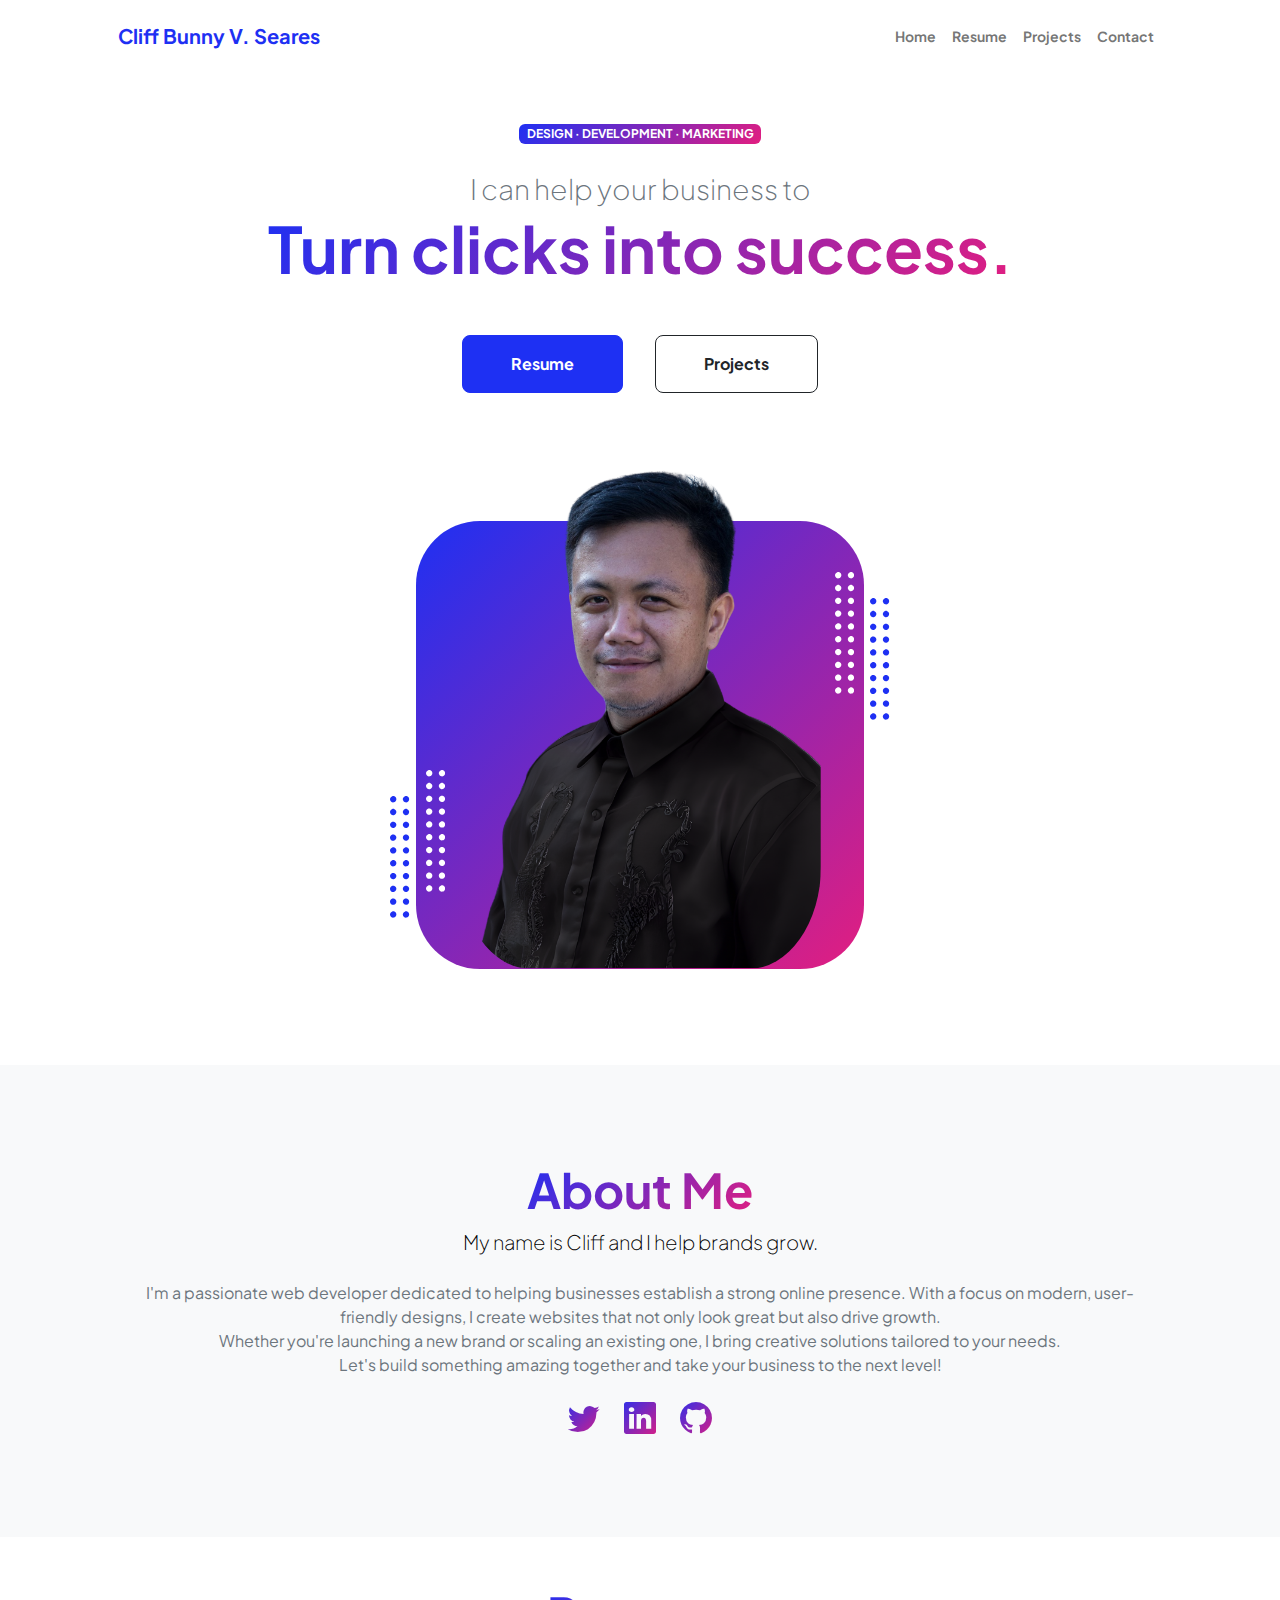
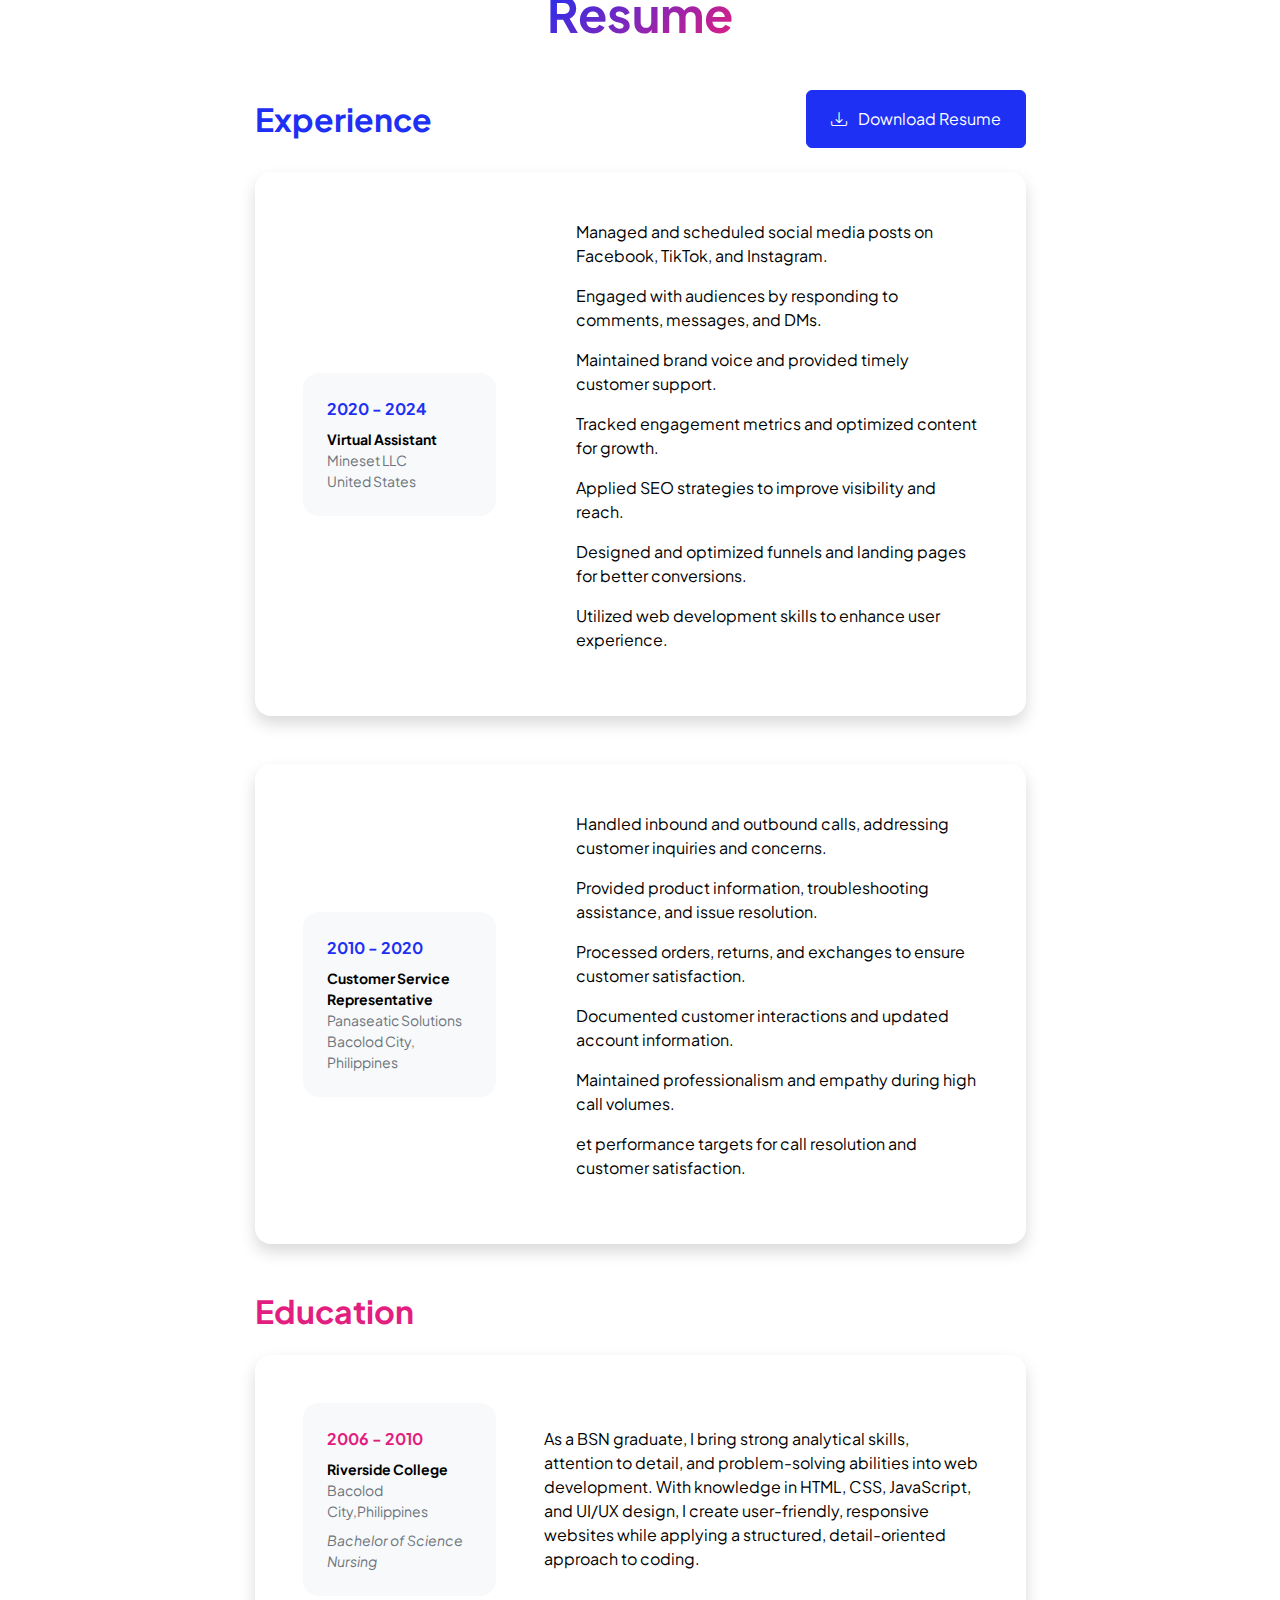
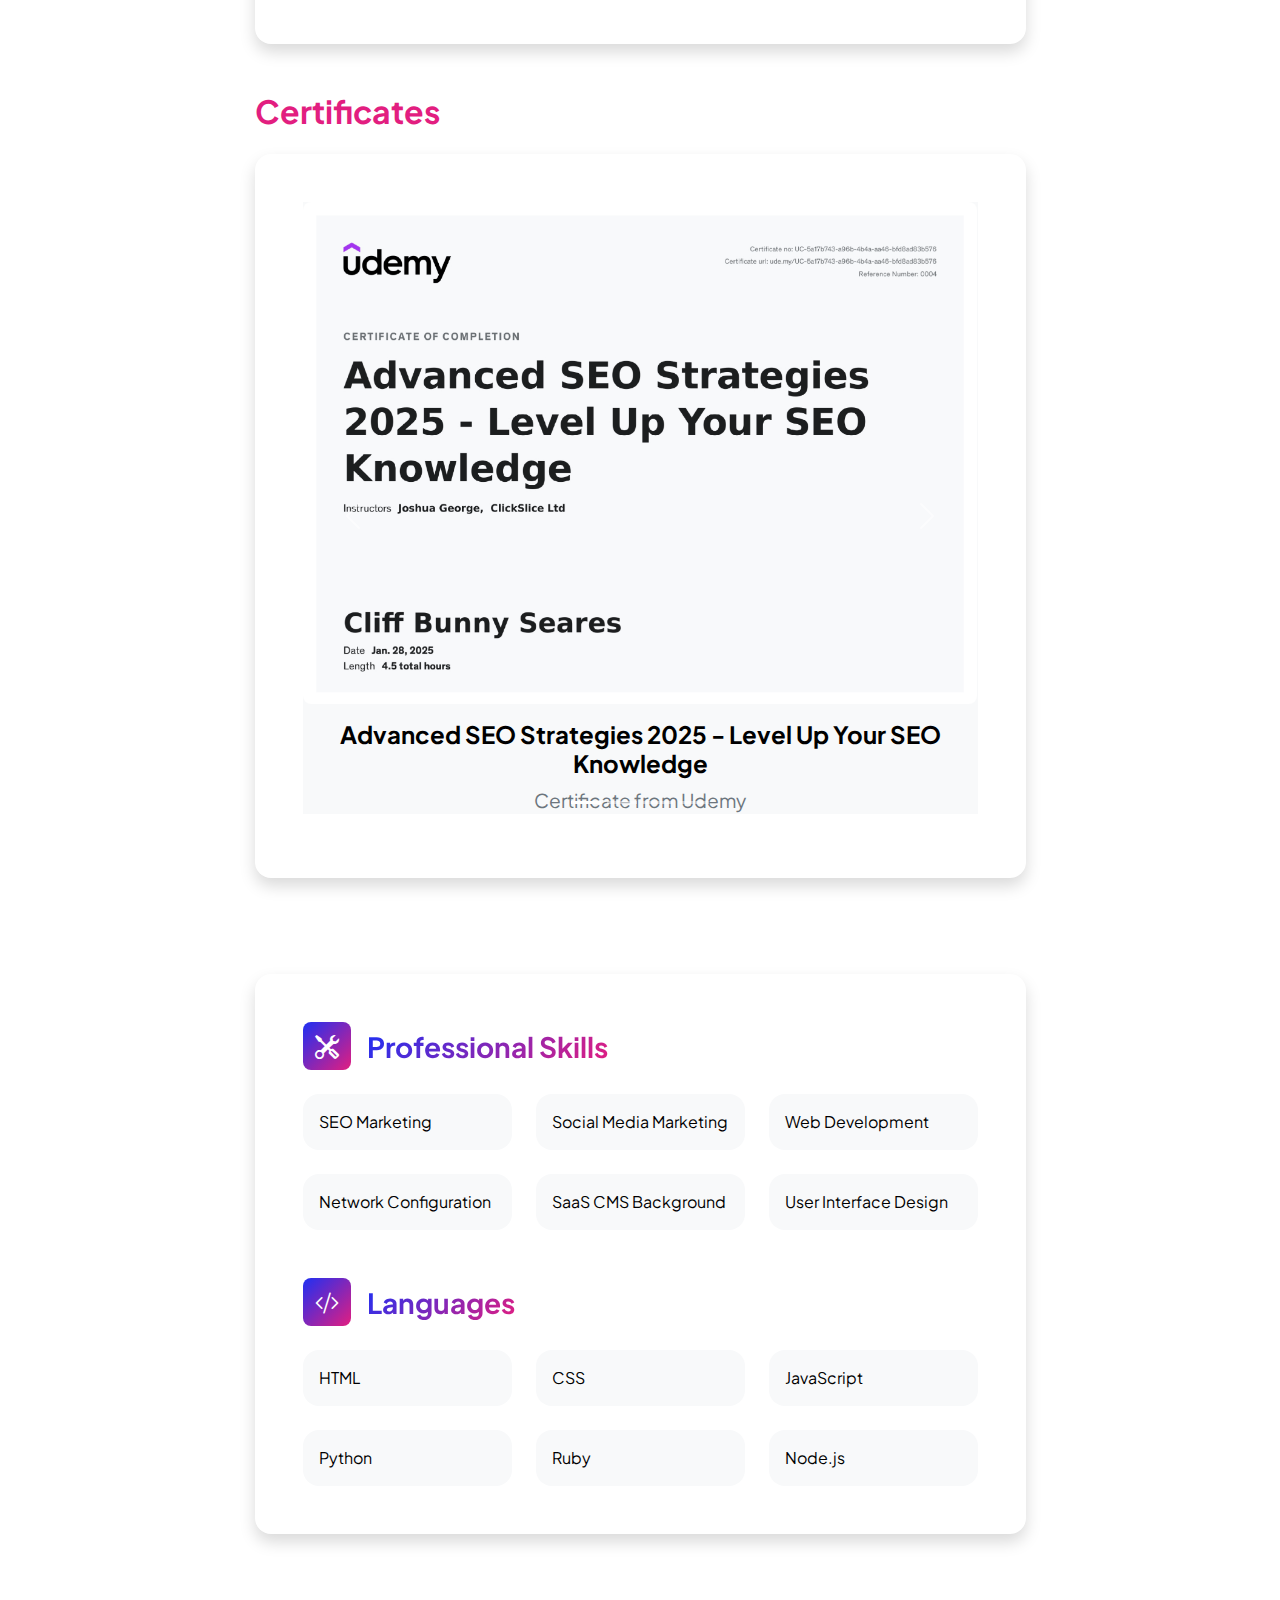
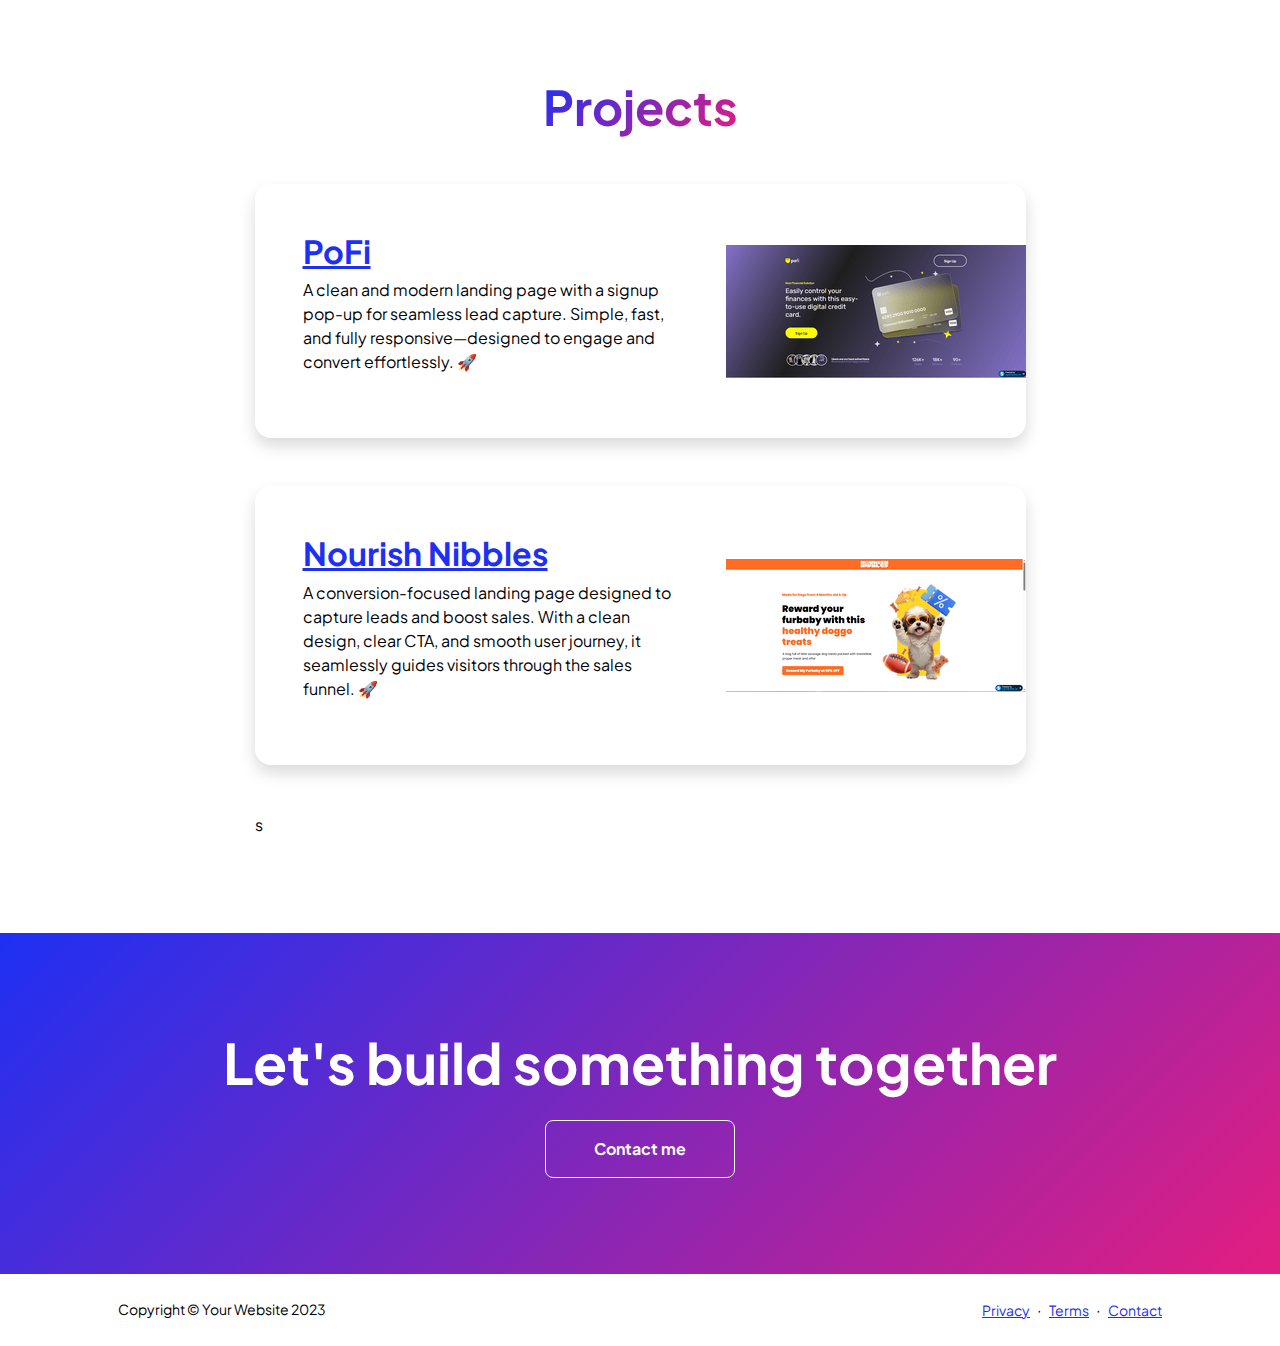
==== index.html @ 26148e36 "Add files via upload" ====
<!DOCTYPE html>
<html lang="en">
    <head>
        <meta charset="utf-8" />
        <meta name="viewport" content="width=device-width, initial-scale=1, shrink-to-fit=no" />
        <meta name="description" content="" />
        <meta name="author" content="" />
        <title>Personal - Start Bootstrap Theme</title>
        <!-- Favicon-->
        <link rel="icon" type="image/x-icon" href="assets/favicon.ico" />
        <!-- Custom Google font-->
        <link rel="preconnect" href="https://fonts.googleapis.com" />
        <link rel="preconnect" href="https://fonts.gstatic.com" crossorigin />
        <link href="https://fonts.googleapis.com/css2?family=Plus+Jakarta+Sans:wght@100;200;300;400;500;600;700;800;900&amp;display=swap" rel="stylesheet" />
        <!-- Bootstrap icons-->
        <link href="https://cdn.jsdelivr.net/npm/bootstrap-icons@1.8.1/font/bootstrap-icons.css" rel="stylesheet" />
        <!-- Core theme CSS (includes Bootstrap)-->
        <link href="css/styles.css" rel="stylesheet" />
        <!-- AOS CSS -->
        <link rel="stylesheet" href="https://cdnjs.cloudflare.com/ajax/libs/aos/2.3.4/aos.css">
    
    </head>
    <body class="d-flex flex-column h-100">
        <main class="flex-shrink-0">
            <!-- Navigation-->
            <nav class="navbar navbar-expand-lg navbar-light bg-white py-3">
                <div class="container px-5">
                    <a class="navbar-brand" href="index.html"><span class="fw-bolder text-primary">Cliff Bunny V. Seares</span></a>
                    <button class="navbar-toggler" type="button" data-bs-toggle="collapse" data-bs-target="#navbarSupportedContent" aria-controls="navbarSupportedContent" aria-expanded="false" aria-label="Toggle navigation"><span class="navbar-toggler-icon"></span></button>
                    <div class="collapse navbar-collapse" id="navbarSupportedContent">
                        <ul class="navbar-nav ms-auto mb-2 mb-lg-0 small fw-bolder">
                            <li class="nav-item"><a class="nav-link" href="index.html">Home</a></li>
                            <li class="nav-item"><a class="nav-link" href="#resume">Resume</a></li>
                            <li class="nav-item"><a class="nav-link" href="projects.html">Projects</a></li>
                            <li class="nav-item"><a class="nav-link" href="contact.html">Contact</a></li>
                        </ul>
                    </div>
                </div>
            </nav>
            <!-- Header-->
            <header class="py-5">
                <div class="container px-5 pb-5">
                    <div class="row gx-5 align-items-center">
                        <div class="col-xxl-5" data-aos="fade-right">
                            <!-- Header text content-->
                            <div class="text-center text-xxl-start">
                                <div class="badge bg-gradient-primary-to-secondary text-white mb-4"><div class="text-uppercase">Design &middot; Development &middot; Marketing</div></div>
                                <div class="fs-3 fw-light text-muted">I can help your business to</div>
                                <h1 class="display-3 fw-bolder mb-5"><span class="text-gradient d-inline">Turn clicks into success.</span></h1>
                                <div class="d-grid gap-3 d-sm-flex justify-content-sm-center justify-content-xxl-start mb-3">
                                    <a class="btn btn-primary btn-lg px-5 py-3 me-sm-3 fs-6 fw-bolder" href="#resume">Resume</a>
                                    <a class="btn btn-outline-dark btn-lg px-5 py-3 fs-6 fw-bolder" href="projects.html">Projects</a>
                                </div>
                            </div>
                        </div>
                        <div class="col-xxl-7" data-aos="fade-left">
                            <!-- Header profile picture-->
                            <div class="d-flex justify-content-center mt-5 mt-xxl-0">
                                <div class="profile bg-gradient-primary-to-secondary" data-aos="fade-left">
                                    <img class="profile-img" src="./assets/cliff hero shot.svg" alt="cliff bunny photo" style="border-radius: 20%;">
                                    <div class="dots-1" data-aos="fade-left">
                                        <!-- SVG Dots-->
                                        <svg version="1.1" xmlns="http://www.w3.org/2000/svg" xmlns:xlink="http://www.w3.org/1999/xlink" 
                                        x="0px" y="0px" viewBox="0 0 191.6 1215.4" style="enable-background: new 0 0 191.6 1215.4" xml:space="preserve">
                                            <g transform="translate(0.000000,1280.000000) scale(0.100000,-0.100000)">
                                                <path d="M227.7,12788.6c-105-35-200-141-222-248c-43-206,163-412,369-369c155,32,275,190,260,339c-11,105-90,213-190,262        C383.7,12801.6,289.7,12808.6,227.7,12788.6z"></path>
                                                <path d="M1507.7,12788.6c-151-50-253-216-222-362c25-119,136-230,254-255c194-41,395,142,375,339c-11,105-90,213-190,262        C1663.7,12801.6,1569.7,12808.6,1507.7,12788.6z"></path>
                                                <path d="M227.7,11508.6c-105-35-200-141-222-248c-43-206,163-412,369-369c155,32,275,190,260,339c-11,105-90,213-190,262        C383.7,11521.6,289.7,11528.6,227.7,11508.6z"></path>
                                                <path d="M1507.7,11508.6c-151-50-253-216-222-362c25-119,136-230,254-255c194-41,395,142,375,339c-11,105-90,213-190,262        C1663.7,11521.6,1569.7,11528.6,1507.7,11508.6z"></path>
                                                <path d="M227.7,10228.6c-105-35-200-141-222-248c-43-206,163-412,369-369c155,32,275,190,260,339c-11,105-90,213-190,262        C383.7,10241.6,289.7,10248.6,227.7,10228.6z"></path>
                                                <path d="M1507.7,10228.6c-105-35-200-141-222-248c-43-206,163-412,369-369c155,32,275,190,260,339c-11,105-90,213-190,262        C1663.7,10241.6,1569.7,10248.6,1507.7,10228.6z"></path>
                                                <path d="M227.7,8948.6c-105-35-200-141-222-248c-43-206,163-412,369-369c155,32,275,190,260,339c-11,105-90,213-190,262        C383.7,8961.6,289.7,8968.6,227.7,8948.6z"></path>
                                                <path d="M1507.7,8948.6c-105-35-200-141-222-248c-43-206,163-412,369-369c155,32,275,190,260,339c-11,105-90,213-190,262        C1663.7,8961.6,1569.7,8968.6,1507.7,8948.6z"></path>
                                                <path d="M227.7,7668.6c-105-35-200-141-222-248c-43-206,163-412,369-369c155,32,275,190,260,339c-11,105-90,213-190,262        C383.7,7681.6,289.7,7688.6,227.7,7668.6z"></path>
                                                <path d="M1507.7,7668.6c-105-35-200-141-222-248c-43-206,163-412,369-369c155,32,275,190,260,339c-11,105-90,213-190,262        C1663.7,7681.6,1569.7,7688.6,1507.7,7668.6z"></path>
                                                <path d="M227.7,6388.6c-105-35-200-141-222-248c-43-206,163-412,369-369c155,32,275,190,260,339c-11,105-90,213-190,262        C383.7,6401.6,289.7,6408.6,227.7,6388.6z"></path>
                                                <path d="M1507.7,6388.6c-105-35-200-141-222-248c-43-206,163-412,369-369c155,32,275,190,260,339c-11,105-90,213-190,262        C1663.7,6401.6,1569.7,6408.6,1507.7,6388.6z"></path>
                                                <path d="M227.7,5108.6c-105-35-200-141-222-248c-43-206,163-412,369-369c155,32,275,190,260,339c-11,105-90,213-190,262        C383.7,5121.6,289.7,5128.6,227.7,5108.6z"></path>
                                                <path d="M1507.7,5108.6c-105-35-200-141-222-248c-43-206,163-412,369-369c155,32,275,190,260,339c-11,105-90,213-190,262        C1663.7,5121.6,1569.7,5128.6,1507.7,5108.6z"></path>
                                                <path d="M227.7,3828.6c-105-35-200-141-222-248c-43-206,163-412,369-369c155,32,275,190,260,339c-11,105-90,213-190,262        C383.7,3841.6,289.7,3848.6,227.7,3828.6z"></path>
                                                <path d="M1507.7,3828.6c-105-35-200-141-222-248c-43-206,163-412,369-369c155,32,275,190,260,339c-11,105-90,213-190,262        C1663.7,3841.6,1569.7,3848.6,1507.7,3828.6z"></path>
                                                <path d="M227.7,2548.6c-105-35-200-141-222-248c-43-206,163-412,369-369c155,32,275,190,260,339c-11,105-90,213-190,262        C383.7,2561.6,289.7,2568.6,227.7,2548.6z"></path>
                                                <path d="M1507.7,2548.6c-105-35-200-141-222-248c-43-206,163-412,369-369c155,32,275,190,260,339c-11,105-90,213-190,262        C1663.7,2561.6,1569.7,2568.6,1507.7,2548.6z"></path>
                                                <path d="M227.7,1268.6c-105-35-200-141-222-248c-43-206,163-412,369-369c155,32,275,190,260,339c-11,105-90,213-190,262        C383.7,1281.6,289.7,1288.6,227.7,1268.6z"></path>
                                                <path d="M1507.7,1268.6c-105-35-200-141-222-248c-43-206,163-412,369-369c155,32,275,190,260,339c-11,105-90,213-190,262        C1663.7,1281.6,1569.7,1288.6,1507.7,1268.6z"></path>
                                            </g>
                                        </svg>
                                        <!-- END of SVG dots-->
                                    </div>
                                    <div class="dots-2" data-aos="fade-right">
                                        <!-- SVG Dots-->
                                        <svg version="1.1" xmlns="http://www.w3.org/2000/svg" xmlns:xlink="http://www.w3.org/1999/xlink" 
                     x="0px" y="0px" viewBox="0 0 191.6 1215.4" style="enable-background: new 0 0 191.6 1215.4" xml:space="preserve">
                                            <g transform="translate(0.000000,1280.000000) scale(0.100000,-0.100000)">
                                                <path d="M227.7,12788.6c-105-35-200-141-222-248c-43-206,163-412,369-369c155,32,275,190,260,339c-11,105-90,213-190,262        C383.7,12801.6,289.7,12808.6,227.7,12788.6z"></path>
                                                <path d="M1507.7,12788.6c-151-50-253-216-222-362c25-119,136-230,254-255c194-41,395,142,375,339c-11,105-90,213-190,262        C1663.7,12801.6,1569.7,12808.6,1507.7,12788.6z"></path>
                                                <path d="M227.7,11508.6c-105-35-200-141-222-248c-43-206,163-412,369-369c155,32,275,190,260,339c-11,105-90,213-190,262        C383.7,11521.6,289.7,11528.6,227.7,11508.6z"></path>
                                                <path d="M1507.7,11508.6c-151-50-253-216-222-362c25-119,136-230,254-255c194-41,395,142,375,339c-11,105-90,213-190,262        C1663.7,11521.6,1569.7,11528.6,1507.7,11508.6z"></path>
                                                <path d="M227.7,10228.6c-105-35-200-141-222-248c-43-206,163-412,369-369c155,32,275,190,260,339c-11,105-90,213-190,262        C383.7,10241.6,289.7,10248.6,227.7,10228.6z"></path>
                                                <path d="M1507.7,10228.6c-105-35-200-141-222-248c-43-206,163-412,369-369c155,32,275,190,260,339c-11,105-90,213-190,262        C1663.7,10241.6,1569.7,10248.6,1507.7,10228.6z"></path>
                                                <path d="M227.7,8948.6c-105-35-200-141-222-248c-43-206,163-412,369-369c155,32,275,190,260,339c-11,105-90,213-190,262        C383.7,8961.6,289.7,8968.6,227.7,8948.6z"></path>
                                                <path d="M1507.7,8948.6c-105-35-200-141-222-248c-43-206,163-412,369-369c155,32,275,190,260,339c-11,105-90,213-190,262        C1663.7,8961.6,1569.7,8968.6,1507.7,8948.6z"></path>
                                                <path d="M227.7,7668.6c-105-35-200-141-222-248c-43-206,163-412,369-369c155,32,275,190,260,339c-11,105-90,213-190,262        C383.7,7681.6,289.7,7688.6,227.7,7668.6z"></path>
                                                <path d="M1507.7,7668.6c-105-35-200-141-222-248c-43-206,163-412,369-369c155,32,275,190,260,339c-11,105-90,213-190,262        C1663.7,7681.6,1569.7,7688.6,1507.7,7668.6z"></path>
                                                <path d="M227.7,6388.6c-105-35-200-141-222-248c-43-206,163-412,369-369c155,32,275,190,260,339c-11,105-90,213-190,262        C383.7,6401.6,289.7,6408.6,227.7,6388.6z"></path>
                                                <path d="M1507.7,6388.6c-105-35-200-141-222-248c-43-206,163-412,369-369c155,32,275,190,260,339c-11,105-90,213-190,262        C1663.7,6401.6,1569.7,6408.6,1507.7,6388.6z"></path>
                                                <path d="M227.7,5108.6c-105-35-200-141-222-248c-43-206,163-412,369-369c155,32,275,190,260,339c-11,105-90,213-190,262        C383.7,5121.6,289.7,5128.6,227.7,5108.6z"></path>
                                                <path d="M1507.7,5108.6c-105-35-200-141-222-248c-43-206,163-412,369-369c155,32,275,190,260,339c-11,105-90,213-190,262        C1663.7,5121.6,1569.7,5128.6,1507.7,5108.6z"></path>
                                                <path d="M227.7,3828.6c-105-35-200-141-222-248c-43-206,163-412,369-369c155,32,275,190,260,339c-11,105-90,213-190,262        C383.7,3841.6,289.7,3848.6,227.7,3828.6z"></path>
                                                <path d="M1507.7,3828.6c-105-35-200-141-222-248c-43-206,163-412,369-369c155,32,275,190,260,339c-11,105-90,213-190,262        C1663.7,3841.6,1569.7,3848.6,1507.7,3828.6z"></path>
                                                <path d="M227.7,2548.6c-105-35-200-141-222-248c-43-206,163-412,369-369c155,32,275,190,260,339c-11,105-90,213-190,262        C383.7,2561.6,289.7,2568.6,227.7,2548.6z"></path>
                                                <path d="M1507.7,2548.6c-105-35-200-141-222-248c-43-206,163-412,369-369c155,32,275,190,260,339c-11,105-90,213-190,262        C1663.7,2561.6,1569.7,2568.6,1507.7,2548.6z"></path>
                                                <path d="M227.7,1268.6c-105-35-200-141-222-248c-43-206,163-412,369-369c155,32,275,190,260,339c-11,105-90,213-190,262        C383.7,1281.6,289.7,1288.6,227.7,1268.6z"></path>
                                                <path d="M1507.7,1268.6c-105-35-200-141-222-248c-43-206,163-412,369-369c155,32,275,190,260,339c-11,105-90,213-190,262        C1663.7,1281.6,1569.7,1288.6,1507.7,1268.6z"></path>
                                            </g>
                                        </svg>
                                        <!-- END of SVG dots-->
                                    </div>
                                    <div class="dots-3" data-aos="fade-right">
                                        <!-- SVG Dots-->
                                        <svg version="1.1" xmlns="http://www.w3.org/2000/svg" xmlns:xlink="http://www.w3.org/1999/xlink" x="0px" y="0px" viewBox="0 0 191.6 1215.4" style="enable-background: new 0 0 191.6 1215.4" xml:space="preserve">
                                            <g transform="translate(0.000000,1280.000000) scale(0.100000,-0.100000)">
                                                <path d="M227.7,12788.6c-105-35-200-141-222-248c-43-206,163-412,369-369c155,32,275,190,260,339c-11,105-90,213-190,262        C383.7,12801.6,289.7,12808.6,227.7,12788.6z"></path>
                                                <path d="M1507.7,12788.6c-151-50-253-216-222-362c25-119,136-230,254-255c194-41,395,142,375,339c-11,105-90,213-190,262        C1663.7,12801.6,1569.7,12808.6,1507.7,12788.6z"></path>
                                                <path d="M227.7,11508.6c-105-35-200-141-222-248c-43-206,163-412,369-369c155,32,275,190,260,339c-11,105-90,213-190,262        C383.7,11521.6,289.7,11528.6,227.7,11508.6z"></path>
                                                <path d="M1507.7,11508.6c-151-50-253-216-222-362c25-119,136-230,254-255c194-41,395,142,375,339c-11,105-90,213-190,262        C1663.7,11521.6,1569.7,11528.6,1507.7,11508.6z"></path>
                                                <path d="M227.7,10228.6c-105-35-200-141-222-248c-43-206,163-412,369-369c155,32,275,190,260,339c-11,105-90,213-190,262        C383.7,10241.6,289.7,10248.6,227.7,10228.6z"></path>
                                                <path d="M1507.7,10228.6c-105-35-200-141-222-248c-43-206,163-412,369-369c155,32,275,190,260,339c-11,105-90,213-190,262        C1663.7,10241.6,1569.7,10248.6,1507.7,10228.6z"></path>
                                                <path d="M227.7,8948.6c-105-35-200-141-222-248c-43-206,163-412,369-369c155,32,275,190,260,339c-11,105-90,213-190,262        C383.7,8961.6,289.7,8968.6,227.7,8948.6z"></path>
                                                <path d="M1507.7,8948.6c-105-35-200-141-222-248c-43-206,163-412,369-369c155,32,275,190,260,339c-11,105-90,213-190,262        C1663.7,8961.6,1569.7,8968.6,1507.7,8948.6z"></path>
                                                <path d="M227.7,7668.6c-105-35-200-141-222-248c-43-206,163-412,369-369c155,32,275,190,260,339c-11,105-90,213-190,262        C383.7,7681.6,289.7,7688.6,227.7,7668.6z"></path>
                                                <path d="M1507.7,7668.6c-105-35-200-141-222-248c-43-206,163-412,369-369c155,32,275,190,260,339c-11,105-90,213-190,262        C1663.7,7681.6,1569.7,7688.6,1507.7,7668.6z"></path>
                                                <path d="M227.7,6388.6c-105-35-200-141-222-248c-43-206,163-412,369-369c155,32,275,190,260,339c-11,105-90,213-190,262        C383.7,6401.6,289.7,6408.6,227.7,6388.6z"></path>
                                                <path d="M1507.7,6388.6c-105-35-200-141-222-248c-43-206,163-412,369-369c155,32,275,190,260,339c-11,105-90,213-190,262        C1663.7,6401.6,1569.7,6408.6,1507.7,6388.6z"></path>
                                                <path d="M227.7,5108.6c-105-35-200-141-222-248c-43-206,163-412,369-369c155,32,275,190,260,339c-11,105-90,213-190,262        C383.7,5121.6,289.7,5128.6,227.7,5108.6z"></path>
                                                <path d="M1507.7,5108.6c-105-35-200-141-222-248c-43-206,163-412,369-369c155,32,275,190,260,339c-11,105-90,213-190,262        C1663.7,5121.6,1569.7,5128.6,1507.7,5108.6z"></path>
                                                <path d="M227.7,3828.6c-105-35-200-141-222-248c-43-206,163-412,369-369c155,32,275,190,260,339c-11,105-90,213-190,262        C383.7,3841.6,289.7,3848.6,227.7,3828.6z"></path>
                                                <path d="M1507.7,3828.6c-105-35-200-141-222-248c-43-206,163-412,369-369c155,32,275,190,260,339c-11,105-90,213-190,262        C1663.7,3841.6,1569.7,3848.6,1507.7,3828.6z"></path>
                                                <path d="M227.7,2548.6c-105-35-200-141-222-248c-43-206,163-412,369-369c155,32,275,190,260,339c-11,105-90,213-190,262        C383.7,2561.6,289.7,2568.6,227.7,2548.6z"></path>
                                                <path d="M1507.7,2548.6c-105-35-200-141-222-248c-43-206,163-412,369-369c155,32,275,190,260,339c-11,105-90,213-190,262        C1663.7,2561.6,1569.7,2568.6,1507.7,2548.6z"></path>
                                                <path d="M227.7,1268.6c-105-35-200-141-222-248c-43-206,163-412,369-369c155,32,275,190,260,339c-11,105-90,213-190,262        C383.7,1281.6,289.7,1288.6,227.7,1268.6z"></path>
                                                <path d="M1507.7,1268.6c-105-35-200-141-222-248c-43-206,163-412,369-369c155,32,275,190,260,339c-11,105-90,213-190,262        C1663.7,1281.6,1569.7,1288.6,1507.7,1268.6z"></path>
                                            </g>
                                        </svg>
                                        <!-- END of SVG dots-->
                                    </div>
                                    <div class="dots-4" data-aos="fade-left">
                                        <!-- SVG Dots-->
                                        <svg version="1.1" xmlns="http://www.w3.org/2000/svg" xmlns:xlink="http://www.w3.org/1999/xlink" x="0px" y="0px" viewBox="0 0 191.6 1215.4" style="enable-background: new 0 0 191.6 1215.4" xml:space="preserve">
                                            <g transform="translate(0.000000,1280.000000) scale(0.100000,-0.100000)">
                                                <path d="M227.7,12788.6c-105-35-200-141-222-248c-43-206,163-412,369-369c155,32,275,190,260,339c-11,105-90,213-190,262        C383.7,12801.6,289.7,12808.6,227.7,12788.6z"></path>
                                                <path d="M1507.7,12788.6c-151-50-253-216-222-362c25-119,136-230,254-255c194-41,395,142,375,339c-11,105-90,213-190,262        C1663.7,12801.6,1569.7,12808.6,1507.7,12788.6z"></path>
                                                <path d="M227.7,11508.6c-105-35-200-141-222-248c-43-206,163-412,369-369c155,32,275,190,260,339c-11,105-90,213-190,262        C383.7,11521.6,289.7,11528.6,227.7,11508.6z"></path>
                                                <path d="M1507.7,11508.6c-151-50-253-216-222-362c25-119,136-230,254-255c194-41,395,142,375,339c-11,105-90,213-190,262        C1663.7,11521.6,1569.7,11528.6,1507.7,11508.6z"></path>
                                                <path d="M227.7,10228.6c-105-35-200-141-222-248c-43-206,163-412,369-369c155,32,275,190,260,339c-11,105-90,213-190,262        C383.7,10241.6,289.7,10248.6,227.7,10228.6z"></path>
                                                <path d="M1507.7,10228.6c-105-35-200-141-222-248c-43-206,163-412,369-369c155,32,275,190,260,339c-11,105-90,213-190,262        C1663.7,10241.6,1569.7,10248.6,1507.7,10228.6z"></path>
                                                <path d="M227.7,8948.6c-105-35-200-141-222-248c-43-206,163-412,369-369c155,32,275,190,260,339c-11,105-90,213-190,262        C383.7,8961.6,289.7,8968.6,227.7,8948.6z"></path>
                                                <path d="M1507.7,8948.6c-105-35-200-141-222-248c-43-206,163-412,369-369c155,32,275,190,260,339c-11,105-90,213-190,262        C1663.7,8961.6,1569.7,8968.6,1507.7,8948.6z"></path>
                                                <path d="M227.7,7668.6c-105-35-200-141-222-248c-43-206,163-412,369-369c155,32,275,190,260,339c-11,105-90,213-190,262        C383.7,7681.6,289.7,7688.6,227.7,7668.6z"></path>
                                                <path d="M1507.7,7668.6c-105-35-200-141-222-248c-43-206,163-412,369-369c155,32,275,190,260,339c-11,105-90,213-190,262        C1663.7,7681.6,1569.7,7688.6,1507.7,7668.6z"></path>
                                                <path d="M227.7,6388.6c-105-35-200-141-222-248c-43-206,163-412,369-369c155,32,275,190,260,339c-11,105-90,213-190,262        C383.7,6401.6,289.7,6408.6,227.7,6388.6z"></path>
                                                <path d="M1507.7,6388.6c-105-35-200-141-222-248c-43-206,163-412,369-369c155,32,275,190,260,339c-11,105-90,213-190,262        C1663.7,6401.6,1569.7,6408.6,1507.7,6388.6z"></path>
                                                <path d="M227.7,5108.6c-105-35-200-141-222-248c-43-206,163-412,369-369c155,32,275,190,260,339c-11,105-90,213-190,262        C383.7,5121.6,289.7,5128.6,227.7,5108.6z"></path>
                                                <path d="M1507.7,5108.6c-105-35-200-141-222-248c-43-206,163-412,369-369c155,32,275,190,260,339c-11,105-90,213-190,262        C1663.7,5121.6,1569.7,5128.6,1507.7,5108.6z"></path>
                                                <path d="M227.7,3828.6c-105-35-200-141-222-248c-43-206,163-412,369-369c155,32,275,190,260,339c-11,105-90,213-190,262        C383.7,3841.6,289.7,3848.6,227.7,3828.6z"></path>
                                                <path d="M1507.7,3828.6c-105-35-200-141-222-248c-43-206,163-412,369-369c155,32,275,190,260,339c-11,105-90,213-190,262        C1663.7,3841.6,1569.7,3848.6,1507.7,3828.6z"></path>
                                                <path d="M227.7,2548.6c-105-35-200-141-222-248c-43-206,163-412,369-369c155,32,275,190,260,339c-11,105-90,213-190,262        C383.7,2561.6,289.7,2568.6,227.7,2548.6z"></path>
                                                <path d="M1507.7,2548.6c-105-35-200-141-222-248c-43-206,163-412,369-369c155,32,275,190,260,339c-11,105-90,213-190,262        C1663.7,2561.6,1569.7,2568.6,1507.7,2548.6z"></path>
                                                <path d="M227.7,1268.6c-105-35-200-141-222-248c-43-206,163-412,369-369c155,32,275,190,260,339c-11,105-90,213-190,262        C383.7,1281.6,289.7,1288.6,227.7,1268.6z"></path>
                                                <path d="M1507.7,1268.6c-105-35-200-141-222-248c-43-206,163-412,369-369c155,32,275,190,260,339c-11,105-90,213-190,262        C1663.7,1281.6,1569.7,1288.6,1507.7,1268.6z"></path>
                                            </g>
                                        </svg>
                                        <!-- END of SVG dots-->
                                    </div>
                                </div>
                            </div>
                        </div>
                    </div>
                </div>
            </header>
            <!-- About Section-->
            <section class="bg-light py-5">
                <div class="container px-5">
                    <div class="row gx-5 justify-content-center">
                        <div class="col-xxl-8">
                            <div class="text-center my-5" data-aos="fade-up">
                                <h2 class="display-5 fw-bolder"><span class="text-gradient d-inline">About Me</span></h2>
                                <p class="lead fw-light mb-4">My name is Cliff  and I help brands grow.</p>
                                <p class="text-muted">I'm a passionate web developer dedicated to helping businesses establish a strong online presence. With a focus on modern, user-friendly designs, I create websites that not only look great but also drive growth. <br/>
                                     Whether you're launching a new brand or scaling an existing one, I bring creative solutions tailored to your needs. <br/>
                                     Let's build something amazing together and take your business to the next level!</p>
                                <div class="d-flex justify-content-center fs-2 gap-4">
                                    <a class="text-gradient" href="#!"><i class="bi bi-twitter"></i></a>
                                    <a class="text-gradient" href="#!"><i class="bi bi-linkedin"></i></a>
                                    <a class="text-gradient" href="#!"><i class="bi bi-github"></i></a>
                                </div>
                            </div>
                        </div>
                    </div>
                </div>
            </section>
        </main>
        <!--Resume-->
        <main class="flex-shrink-0" id="resume">
            <!-- Page Content-->
            <div class="container px-5 my-5">
                <div class="text-center mb-5">
                    <h1 class="display-5 fw-bolder mb-0"><span class="text-gradient d-inline">Resume</span></h1>
                </div>
                <div class="row gx-5 justify-content-center">
                    <div class="col-lg-11 col-xl-9 col-xxl-8">
                        <!-- Experience Section-->
                        <section>
                            <div class="d-flex align-items-center justify-content-between mb-4">
                                <h2 class="text-primary fw-bolder mb-0">Experience</h2>
                                <!-- Download resume button-->
                                <!-- Note: Set the link href target to a PDF file within your project-->
                                <a class="btn btn-primary px-4 py-3" href="#!">
                                    <div class="d-inline-block bi bi-download me-2"></div>
                                    Download Resume
                                </a>
                            </div>
                            <!-- Experience Card 1-->
                            <div class="card shadow border-0 rounded-4 mb-5">
                                <div class="card-body p-5">
                                    <div class="row align-items-center gx-5">
                                        <div class="col text-center text-lg-start mb-4 mb-lg-0">
                                            <div class="bg-light p-4 rounded-4">
                                                <div class="text-primary fw-bolder mb-2">2020 - 2024</div>
                                                <div class="small fw-bolder">Virtual Assistant</div>
                                                <div class="small text-muted">Mineset LLC</div>
                                                <div class="small text-muted">United States</div>
                                            </div>
                                        </div>
                                        <div class="col-lg-8"><div>
                                                                <ul>Managed and scheduled social media posts on Facebook, TikTok, and Instagram.</ul>
                                                                <ul>Engaged with audiences by responding to comments, messages, and DMs.</ul>
                                                                <ul>Maintained brand voice and provided timely customer support.</ul>
                                                                <ul>Tracked engagement metrics and optimized content for growth.</ul>
                                                                <ul>Applied SEO strategies to improve visibility and reach.</ul>
                                                                <ul>Designed and optimized funnels and landing pages for better conversions.</ul>
                                                                <ul>Utilized web development skills to enhance user experience.</ul>
                                                            </div>
                                    
                                        </div>
                                    </div>
                                </div>
                            </div>
                            <!-- Experience Card 2-->
                            <div class="card shadow border-0 rounded-4 mb-5">
                                <div class="card-body p-5">
                                    <div class="row align-items-center gx-5">
                                        <div class="col text-center text-lg-start mb-4 mb-lg-0">
                                            <div class="bg-light p-4 rounded-4">
                                                <div class="text-primary fw-bolder mb-2">2010 - 2020</div>
                                                <div class="small fw-bolder">Customer Service Representative</div>
                                                <div class="small text-muted">Panaseatic Solutions</div>
                                                <div class="small text-muted">Bacolod City, Philippines</div>
                                            </div>
                                        </div>
                                        <div class="col-lg-8"><div>
                                                                <ul>Handled inbound and outbound calls, addressing customer inquiries and concerns.</ul>
                                                                <ul>Provided product information, troubleshooting assistance, and issue resolution.</ul>
                                                                <ul>Processed orders, returns, and exchanges to ensure customer satisfaction.</ul>
                                                                <ul>Documented customer interactions and updated account information.</ul>
                                                                <ul>Maintained professionalism and empathy during high call volumes.</ul>
                                                                <ul>et performance targets for call resolution and customer satisfaction.</ul>
                                                             </div>
                                    </div>
                                    </div>
                                </div>
                            </div>
                        </section>
                        <!-- Education Section-->
                        <section>
                            <h2 class="text-secondary fw-bolder mb-4">Education</h2>
                            <!-- Education Card 1-->
                            <div class="card shadow border-0 rounded-4 mb-5">
                                <div class="card-body p-5">
                                    <div class="row align-items-center gx-5">
                                        <div class="col text-center text-lg-start mb-4 mb-lg-0">
                                            <div class="bg-light p-4 rounded-4">
                                                <div class="text-secondary fw-bolder mb-2">2006 - 2010</div>
                                                <div class="mb-2">
                                                    <div class="small fw-bolder">Riverside College</div>
                                                    <div class="small text-muted">Bacolod City,Philippines</div>
                                                </div>
                                                <div class="fst-italic">
                                                    <div class="small text-muted">Bachelor of Science</div>
                                                    <div class="small text-muted">Nursing</div>
                                                </div>
                                            </div>
                                        </div>
                                        <div class="col-lg-8"><div>As a BSN graduate, I bring strong analytical skills, attention to detail, and problem-solving abilities into web development. With knowledge in HTML, CSS, JavaScript, and UI/UX design, I create user-friendly, responsive websites while applying a structured, detail-oriented approach to coding.</div></div>
                                    </div>
                                </div>
                            </div>
                            <h2 class="text-secondary fw-bolder mb-4">Certificates</h2>
                            
                           <!-- Certificate Carousel -->
                            <div class="card shadow border-0 rounded-4 mb-5" style="max-width: 900px; margin: auto;">
    <div class="card-body p-5">
 <div id="certificateCarousel" class="carousel slide" data-bs-ride="carousel" data-bs-interval="3000" data-bs-pause="hover">
            <!-- Indicators -->
            <div class="carousel-indicators">
                <button type="button" data-bs-target="#certificateCarousel" data-bs-slide-to="0" class="active" aria-current="true" aria-label="Slide 1"></button>
                <button type="button" data-bs-target="#certificateCarousel" data-bs-slide-to="1" aria-label="Slide 2"></button>
                <button type="button" data-bs-target="#certificateCarousel" data-bs-slide-to="2" aria-label="Slide 3"></button>
                <button type="button" data-bs-target="#certificateCarousel" data-bs-slide-to="3" aria-label="Slide 4"></button>
            </div>

            <div class="carousel-inner">
                <!-- Certificate 1 (Active) -->
                <div class="carousel-item active">
                    <div class="row align-items-center gx-5">
                        <div class="col text-center text-lg-start mb-4 mb-lg-0">
                            <div class="bg-light p-0 rounded-0 text-center">
                                <img src="./assets/Avanced SEO Strategies 2025 - Level Up Your SEO Knowledge-1.png" class="img-fluid certificate-img rounded-3 mb-3" alt="Certificate 1">
                                <h5 class="fw-bolder">Advanced SEO Strategies 2025 - Level Up Your SEO Knowledge</h5>
                                <p class="text-muted">Certificate from Udemy</p>
                            </div>
                        </div>
                    </div>
                </div>

                <!-- Certificate 2 -->
                <div class="carousel-item">
                    <div class="row align-items-center gx-5">
                        <div class="col text-center text-lg-start mb-4 mb-lg-0">
                            <div class="bg-light p-0 rounded-0 text-center">
                                <img src="./assets/The Ultimate SEO Training 2025 + SEO For Wordpress Websites-1.png" class="img-fluid certificate-img rounded-3 mb-3" alt="Certificate 2">
                                <h5 class="fw-bolder">The Ultimate SEO Training 2025 + SEO For Wordpress Websites</h5>
                                <p class="text-muted">Certificate from Udemy</p>
                            </div>
                        </div>
                    </div>
                </div>

                <!-- Certificate 3 -->
                <div class="carousel-item">
                    <div class="row align-items-center gx-5">
                        <div class="col text-center text-lg-start mb-4 mb-lg-0">
                            <div class="bg-light p-0 rounded-0 text-center">
                                <img src="./assets/Master GoHighLevel-Create Funnels & Landing Pages Easily-1.png" class="img-fluid certificate-img rounded-3 mb-3" alt="Certificate 3">
                                <h5 class="fw-bolder">Master GoHighLevel - Create Funnels & Landing Pages Easily</h5>
                                <p class="text-muted">Certificate from Udemy</p>
                            </div>
                        </div>
                    </div>
                </div>

                <!-- Certificate 4 -->
                <div class="carousel-item">
                    <div class="row align-items-center gx-5">
                        <div class="col text-center text-lg-start mb-4 mb-lg-0">
                            <div class="bg-light p-0 rounded-0 text-center">
                                <img src="./assets/Certificate of Attendance - Basic Lead Gen LP Building Challenge for Cliff Bunny V. Seares-1.png" class="img-fluid certificate-img rounded-3 mb-3" alt="Certificate 4">
                                <h5 class="fw-bolder">Basic Lead Gen LP Building Challenge</h5>
                                <p class="text-muted">Certificate of Attendance from Conversion Designers PH</p>
                            </div>
                        </div>
                    </div>
                </div>
            </div>

            <!-- Carousel Controls -->
            <button class="carousel-control-prev" type="button" data-bs-target="#certificateCarousel" data-bs-slide="prev">
                <span class="carousel-control-prev-icon" aria-hidden="true"></span>
            </button>
            <button class="carousel-control-next" type="button" data-bs-target="#certificateCarousel" data-bs-slide="next">
                <span class="carousel-control-next-icon" aria-hidden="true"></span>
            </button>
        </div>
    </div>
</div>
                        <!-- Divider-->
                        <div class="pb-5"></div>
                        <!-- Skills Section-->
                        <section>
                            <!-- Skillset Card-->
                            <div class="card shadow border-0 rounded-4 mb-5">
                                <div class="card-body p-5">
                                    <!-- Professional skills list-->
                                    <div class="mb-5">
                                        <div class="d-flex align-items-center mb-4">
                                            <div class="feature bg-primary bg-gradient-primary-to-secondary text-white rounded-3 me-3"><i class="bi bi-tools"></i></div>
                                            <h3 class="fw-bolder mb-0"><span class="text-gradient d-inline">Professional Skills</span></h3>
                                        </div>
                                        <div class="row row-cols-1 row-cols-md-3 mb-4">
                                            <div class="col mb-4 mb-md-0"><div class="d-flex align-items-center bg-light rounded-4 p-3 h-100">SEO Marketing</div></div>
                                            <div class="col mb-4 mb-md-0"><div class="d-flex align-items-center bg-light rounded-4 p-3 h-100">Social Media Marketing</div></div>
                                            <div class="col"><div class="d-flex align-items-center bg-light rounded-4 p-3 h-100">Web Development</div></div>
                                        </div>
                                        <div class="row row-cols-1 row-cols-md-3">
                                            <div class="col mb-4 mb-md-0"><div class="d-flex align-items-center bg-light rounded-4 p-3 h-100">Network Configuration</div></div>
                                            <div class="col mb-4 mb-md-0"><div class="d-flex align-items-center bg-light rounded-4 p-3 h-100">SaaS CMS Background</div></div>
                                            <div class="col"><div class="d-flex align-items-center bg-light rounded-4 p-3 h-100">User Interface Design</div></div>
                                        </div>
                                    </div>
                                    <!-- Languages list-->
                                    <div class="mb-0">
                                        <div class="d-flex align-items-center mb-4">
                                            <div class="feature bg-primary bg-gradient-primary-to-secondary text-white rounded-3 me-3"><i class="bi bi-code-slash"></i></div>
                                            <h3 class="fw-bolder mb-0"><span class="text-gradient d-inline">Languages</span></h3>
                                        </div>
                                        <div class="row row-cols-1 row-cols-md-3 mb-4">
                                            <div class="col mb-4 mb-md-0"><div class="d-flex align-items-center bg-light rounded-4 p-3 h-100">HTML</div></div>
                                            <div class="col mb-4 mb-md-0"><div class="d-flex align-items-center bg-light rounded-4 p-3 h-100">CSS</div></div>
                                            <div class="col"><div class="d-flex align-items-center bg-light rounded-4 p-3 h-100">JavaScript</div></div>
                                        </div>
                                        <div class="row row-cols-1 row-cols-md-3">
                                            <div class="col mb-4 mb-md-0"><div class="d-flex align-items-center bg-light rounded-4 p-3 h-100">Python</div></div>
                                            <div class="col mb-4 mb-md-0"><div class="d-flex align-items-center bg-light rounded-4 p-3 h-100">Ruby</div></div>
                                            <div class="col"><div class="d-flex align-items-center bg-light rounded-4 p-3 h-100">Node.js</div></div>
                                        </div>
                                    </div>
                                </div>
                            </div>
                        </section>
                    </div>
                </div>
            </div>
        </main>
        <!-- Projects Section-->
        <section class="py-5">
            <div class="container px-5 mb-5">
                <div class="text-center mb-5">
                    <h1 class="display-5 fw-bolder mb-0"><span class="text-gradient d-inline">Projects</span></h1>
                </div>
                <div class="row gx-5 justify-content-center">
                    <div class="col-lg-11 col-xl-9 col-xxl-8">
                        <!-- Project Card 1-->
                        <div class="card overflow-hidden shadow rounded-4 border-0 mb-5">
                            <div class="card-body p-0">
                                <!-- Responsive Flexbox: Column on Small Screens, Row on Larger Screens -->
                                <div class="d-flex flex-column-reverse flex-lg-row align-items-center">
                                    <div class="p-5 text-center text-lg-start">
                                        <h2 class="fw-bolder">
                                            <a href="https://cliffseares.systeme.io/opt-in-page-1">PoFi</a>
                                        </h2>
                                        <p>A clean and modern landing page with a signup pop-up for seamless lead capture. Simple, fast, and fully responsive—designed to engage and convert effortlessly. 🚀</p>
                                    </div>
                                    <img class="img-fluid grow-on-hover" src="./assets/PoFi Hero Page.png" alt="A screenshot of a sample landing page design for PoFi Credit Card.">
                                </div>
                            </div>
                        </div>

                        <!-- Project Card 2-->
                        <div class="card overflow-hidden shadow rounded-4 border-0 mb-5">
                            <div class="card-body p-0">
                                <!-- Responsive Flexbox: Column on Small Screens, Row on Larger Screens -->
                                <div class="d-flex flex-column-reverse flex-lg-row align-items-center">
                                    <div class="p-5 text-center text-lg-start">
                                        <h2 class="fw-bolder">
                                            <a href="https://cliffseares.systeme.io/nn-opt-in">Nourish Nibbles</a>
                                        </h2>
                                        <p>A conversion-focused landing page designed to capture leads and boost sales. With a clean design, clear CTA, and smooth user journey, it seamlessly guides visitors through the sales funnel. 🚀</p>
                                    </div>
                                    <img class="img-fluid grow-on-hover" src="./assets/Nourish Nibbles Hero Page (1).png" alt="A screenshot of a sample landing page design for PoFi Credit Card.">
                                </div>
                            </div>
                        </div>
                   
                         s
                    </div>
                </div>
            </div>
        </section>
        <!-- Call to action section-->
        <section class="py-5 bg-gradient-primary-to-secondary text-white">
            <div class="container px-5 my-5">
                <div class="text-center">
                    <h2 class="display-4 fw-bolder mb-4">Let's build something together</h2>
                    <a class="btn btn-outline-light btn-lg px-5 py-3 fs-6 fw-bolder" href="contact.html">Contact me</a>
                </div>
            </div>
        </section>
        <!-- Footer-->
        <footer class="bg-white py-4 mt-auto">
            <div class="container px-5">
                <div class="row align-items-center justify-content-between flex-column flex-sm-row">
                    <div class="col-auto"><div class="small m-0">Copyright &copy; Your Website 2023</div></div>
                    <div class="col-auto">
                        <a class="small" href="#!">Privacy</a>
                        <span class="mx-1">&middot;</span>
                        <a class="small" href="#!">Terms</a>
                        <span class="mx-1">&middot;</span>
                        <a class="small" href="#!">Contact</a>
                    </div>
                </div>
            </div>

        
        
        </footer>
        <!-- Bootstrap core JS-->
        <script src="https://cdn.jsdelivr.net/npm/bootstrap@5.2.3/dist/js/bootstrap.bundle.min.js"></script>
        <!-- Core theme JS-->
        <script src="js/scripts.js"></script>
        <!-- AOS JavaScript -->
<script src="https://cdnjs.cloudflare.com/ajax/libs/aos/2.3.4/aos.js"></script>
<script>
    AOS.init({
      duration: 1200, /* Animation duration */
      easing: "ease-in-out", /* Smooth transition */
      once: false /* Animation repeats on scroll */
    });
  </script>



    </body>
</html>
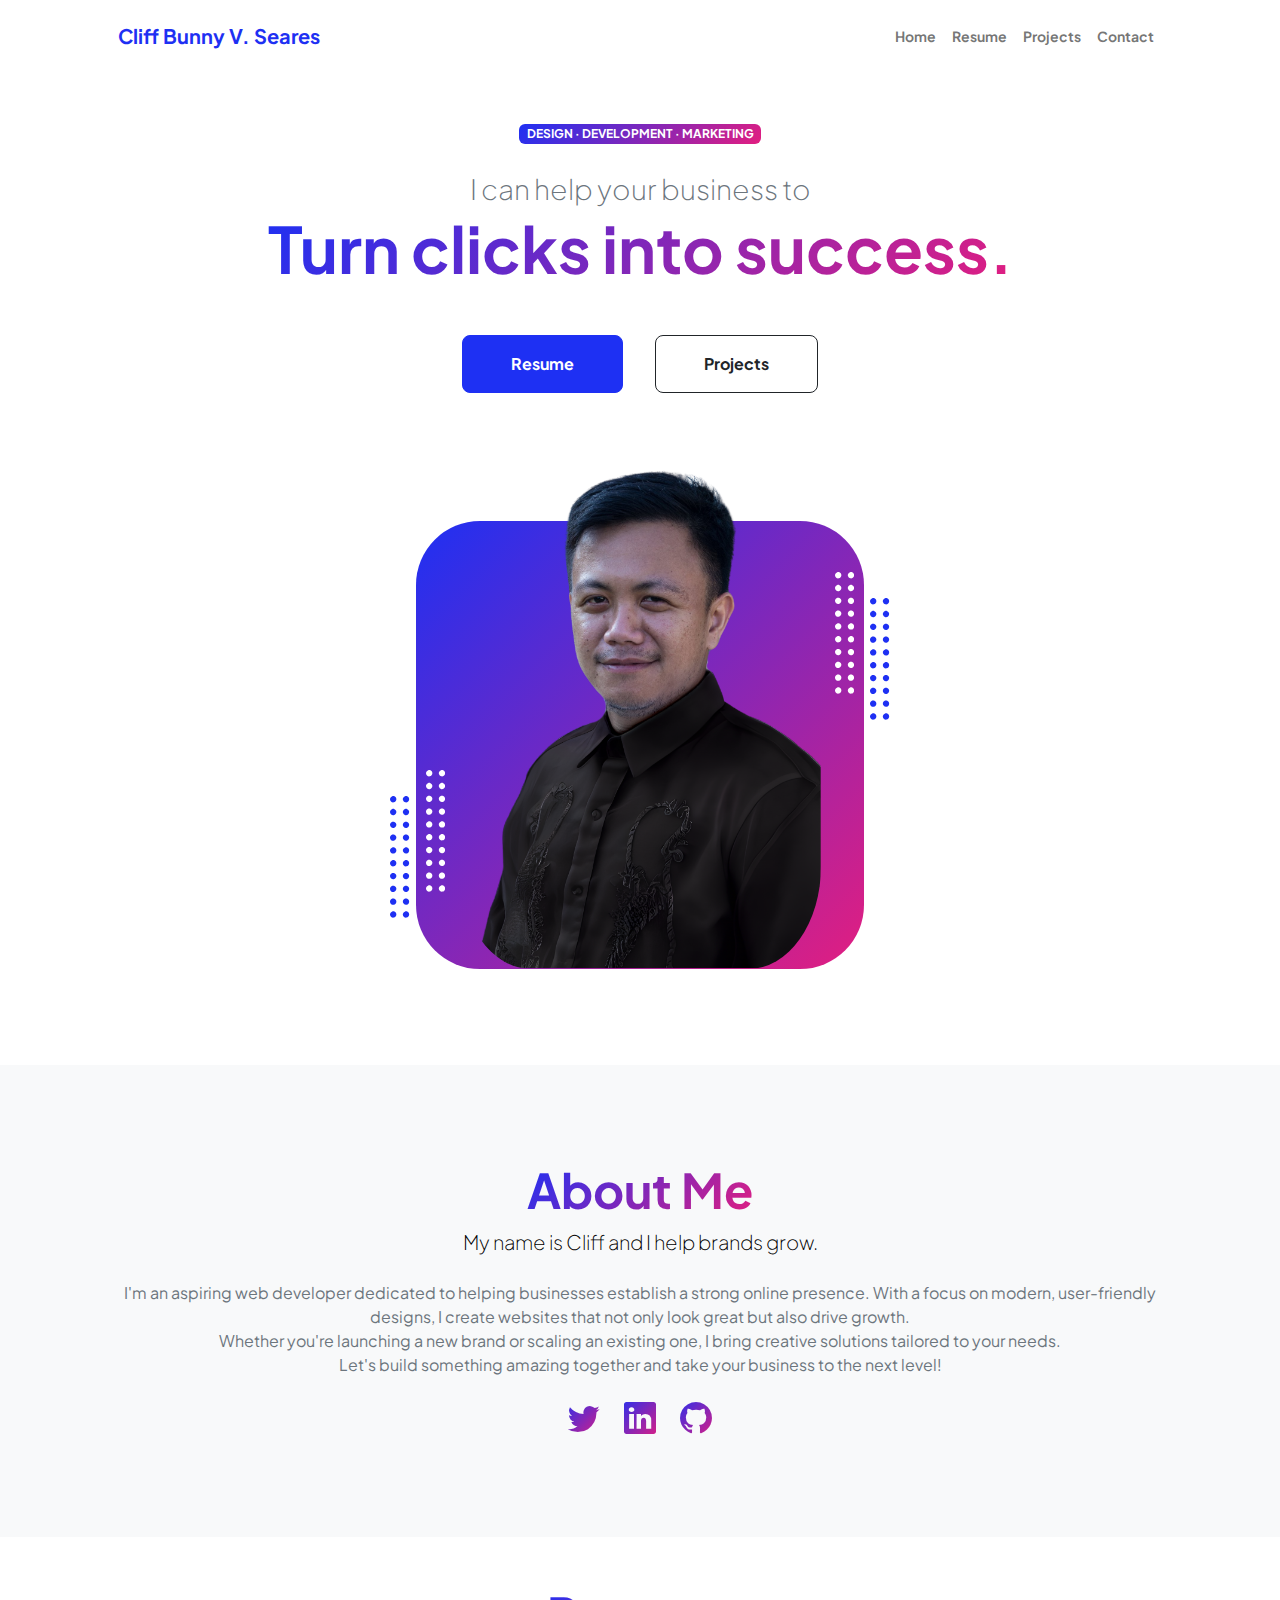
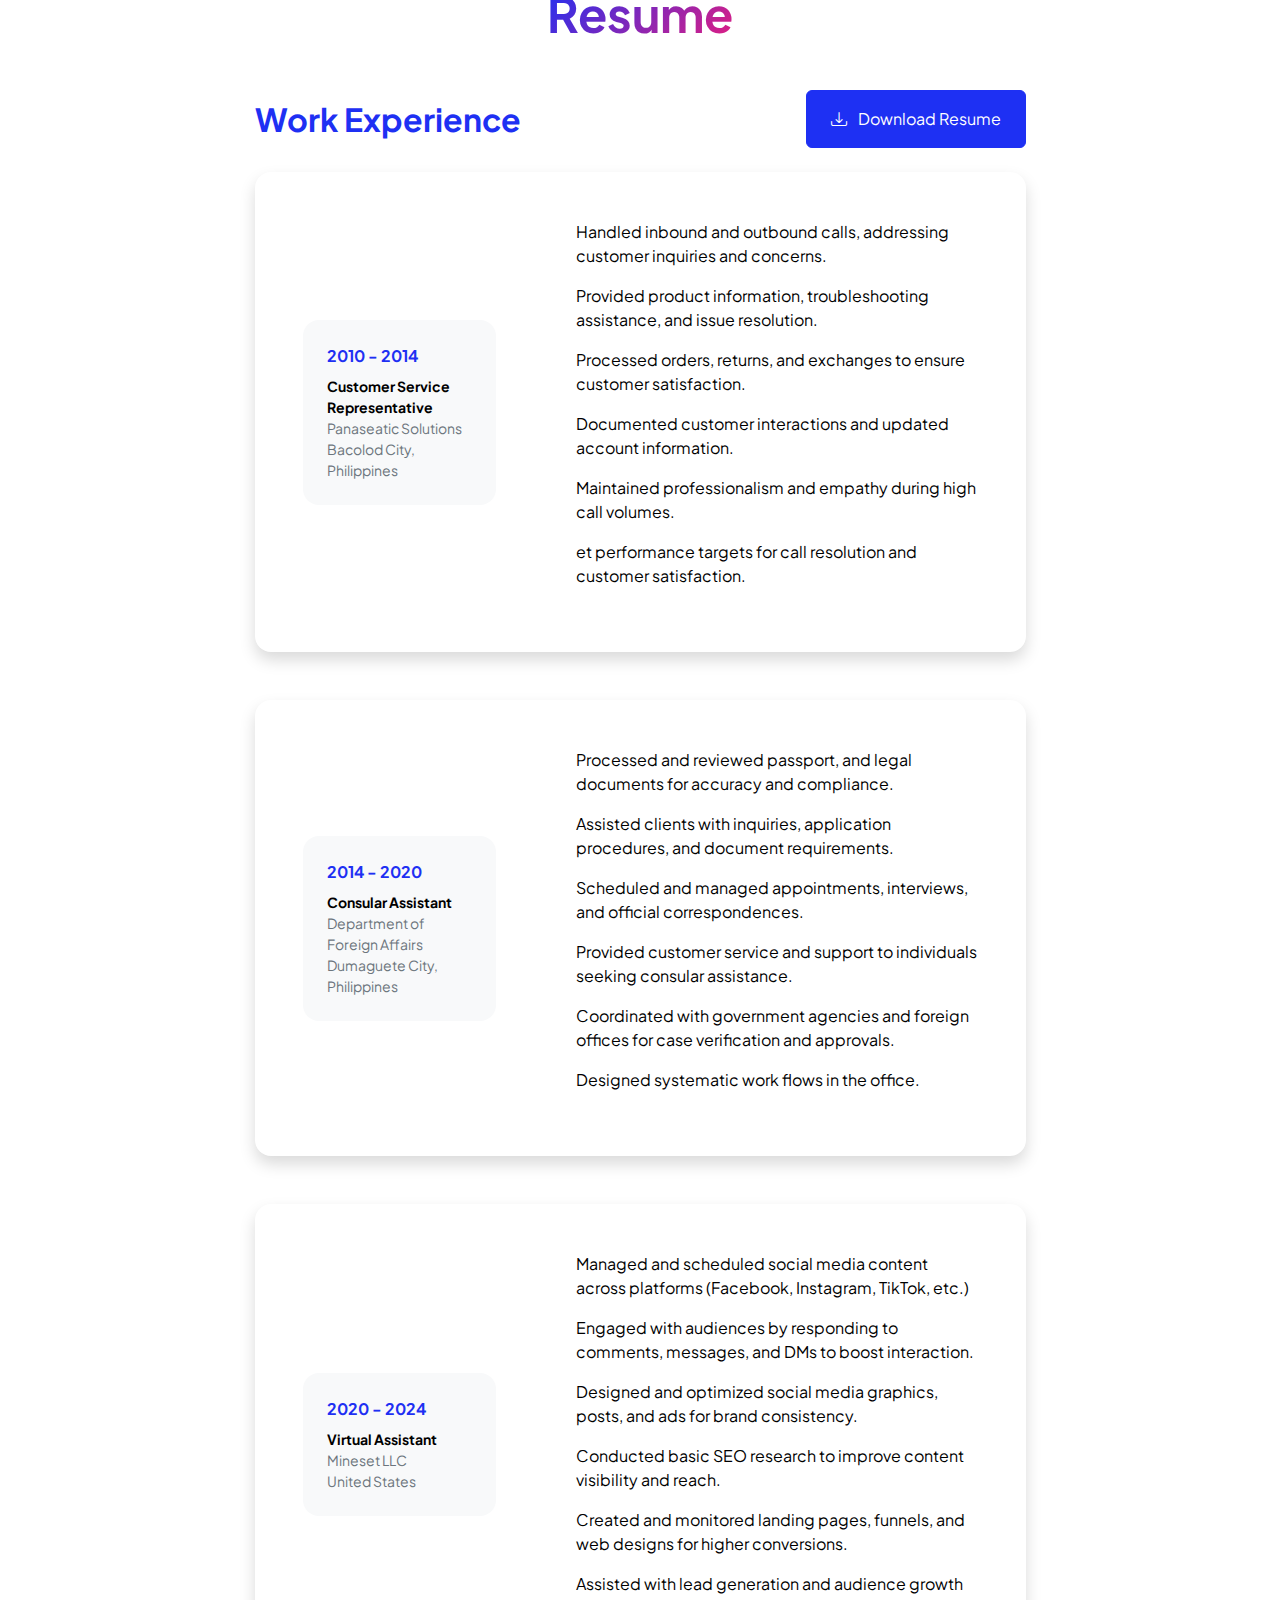
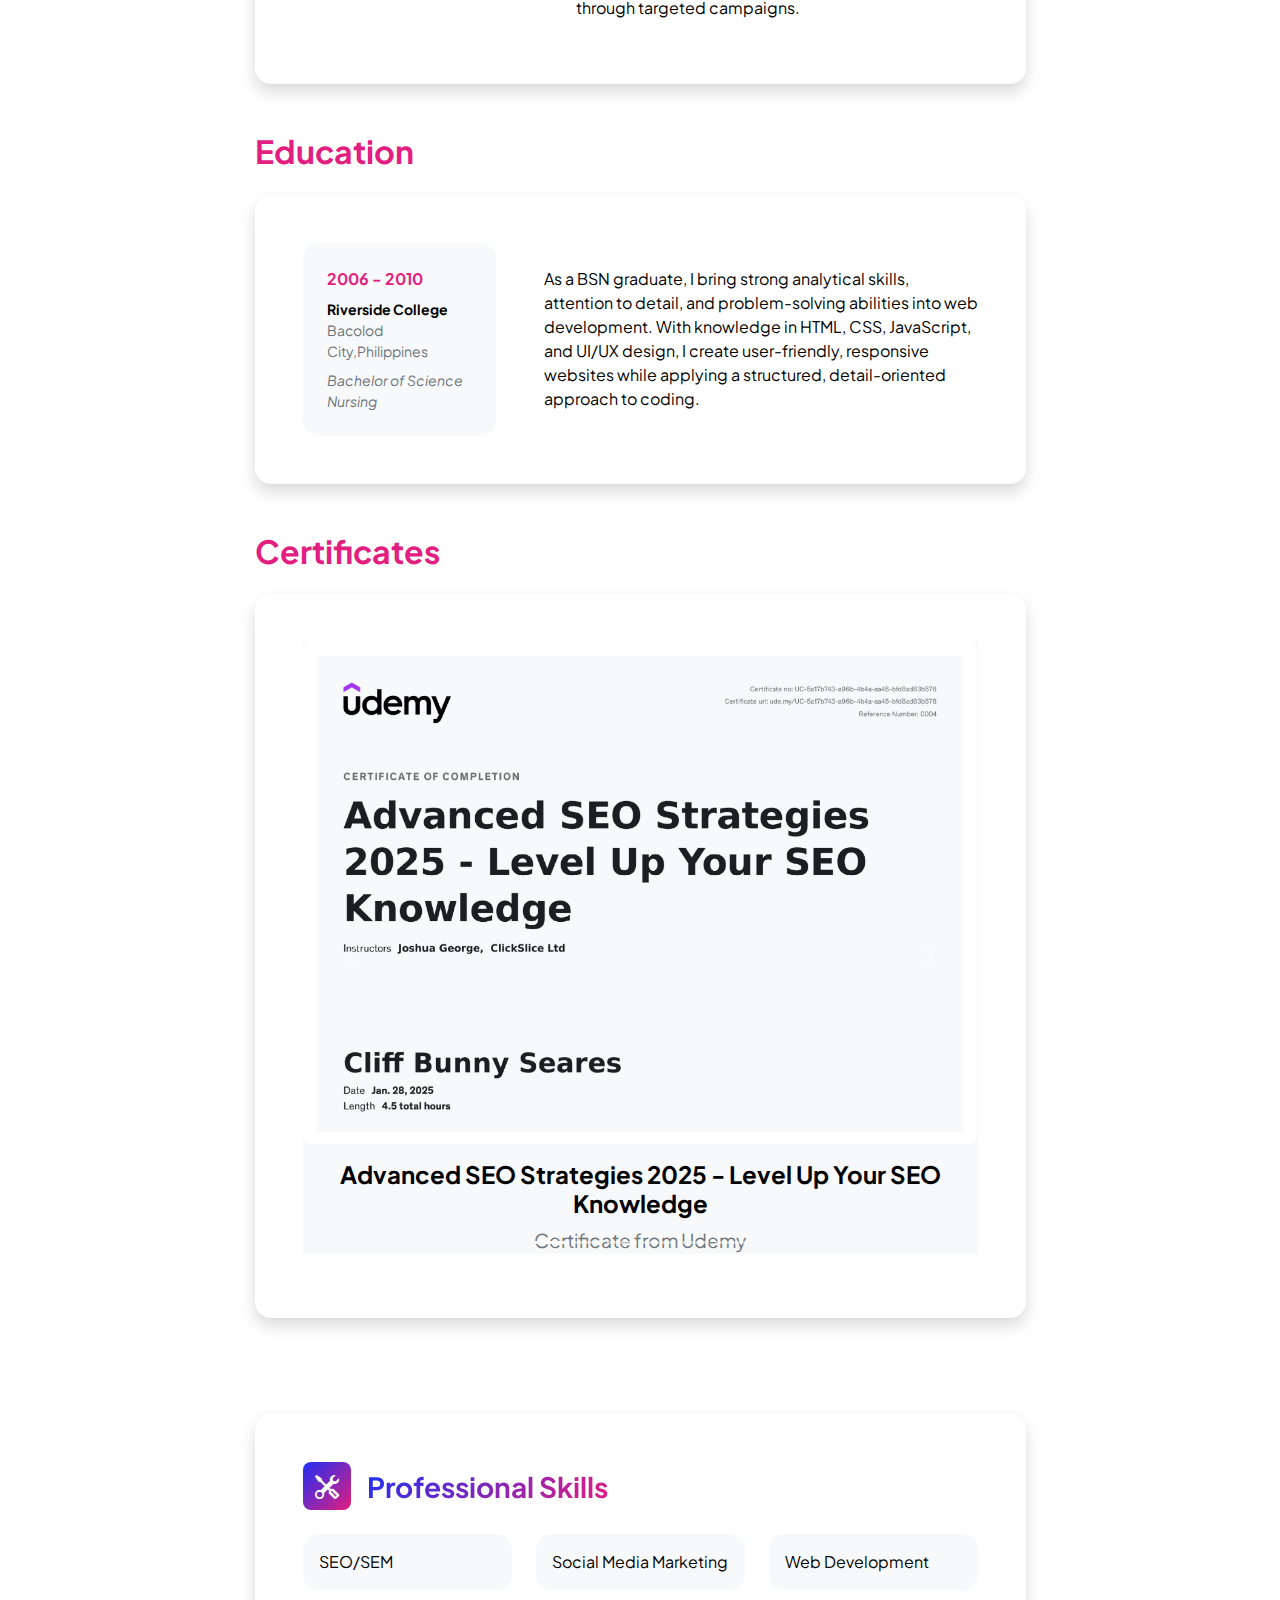
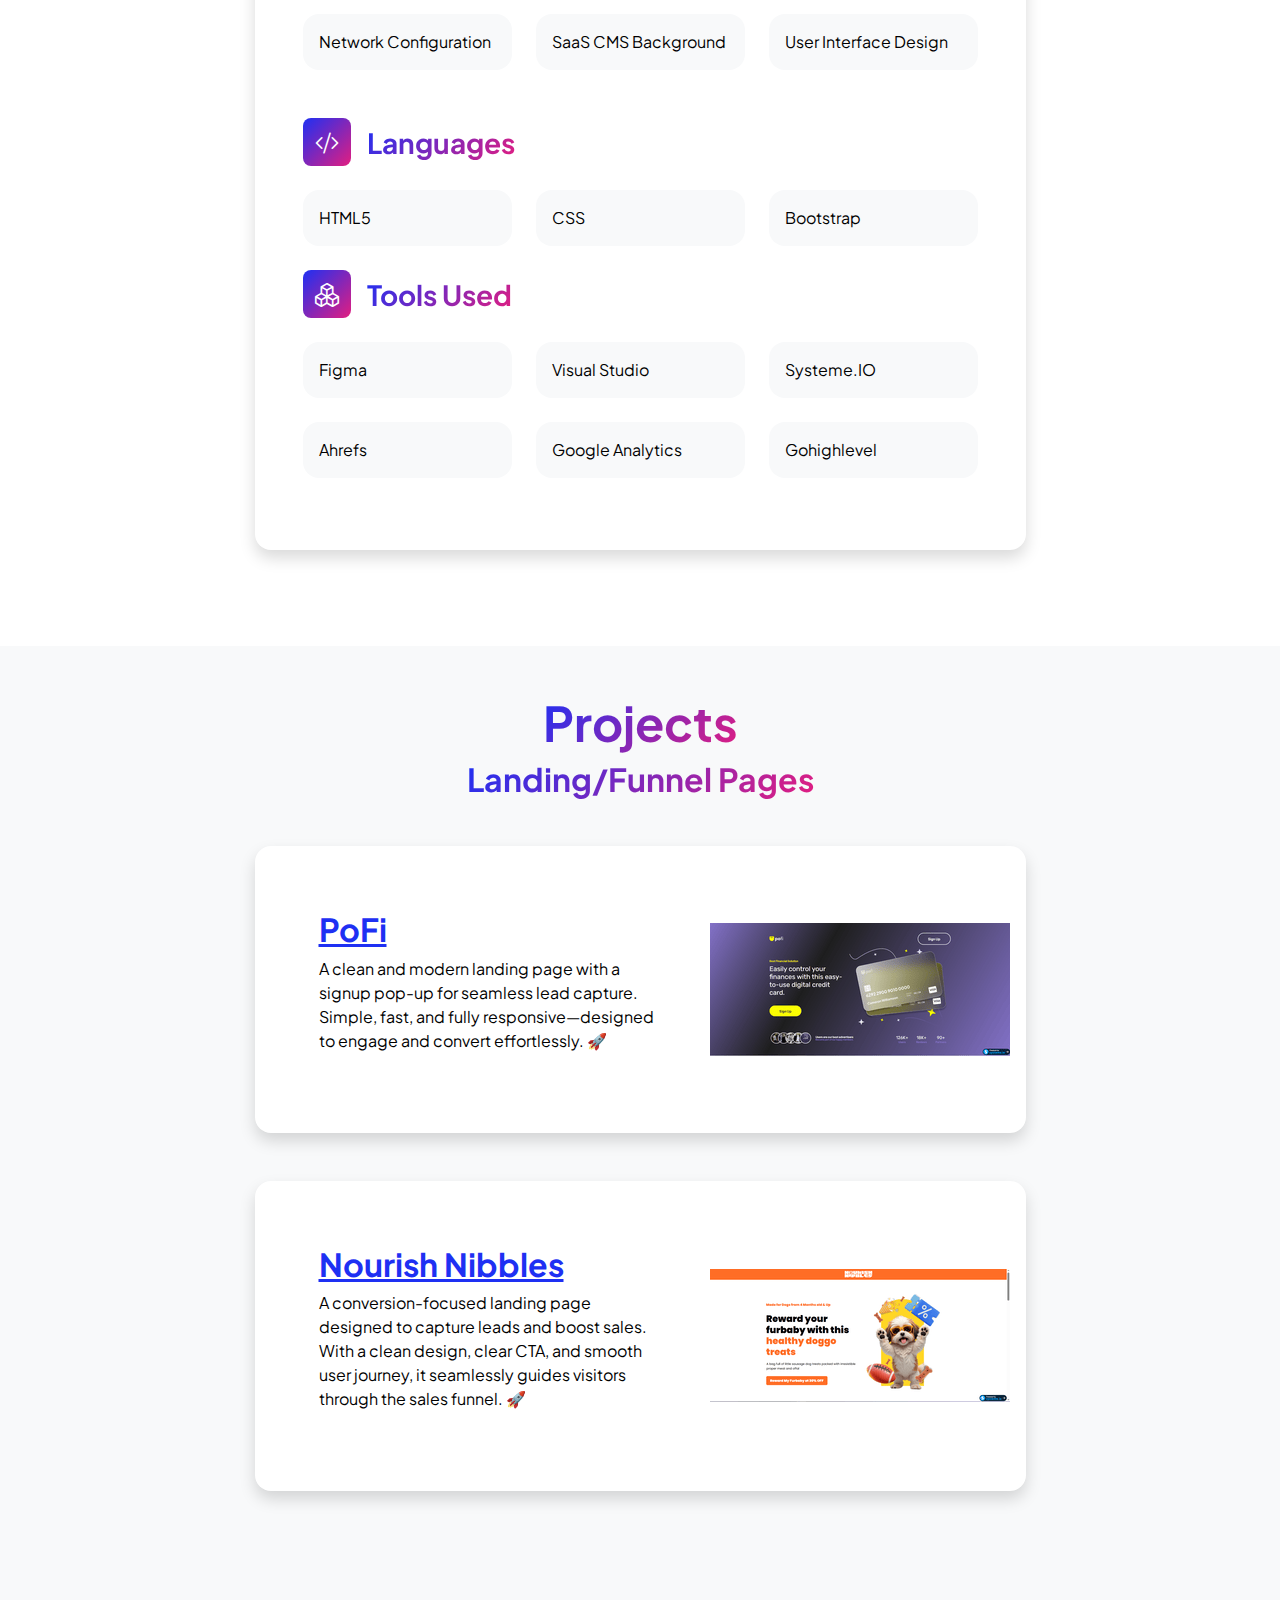
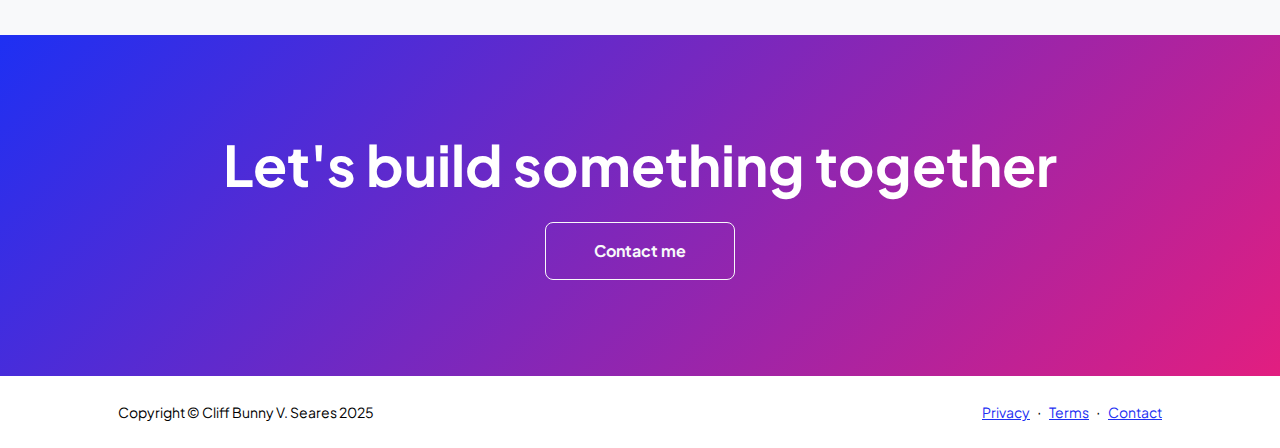
==== commit d0592e68: "Add files via upload" ====
--- a/index.html
+++ b/index.html
@@ -31,7 +31,7 @@
                         <ul class="navbar-nav ms-auto mb-2 mb-lg-0 small fw-bolder">
                             <li class="nav-item"><a class="nav-link" href="index.html">Home</a></li>
                             <li class="nav-item"><a class="nav-link" href="#resume">Resume</a></li>
-                            <li class="nav-item"><a class="nav-link" href="projects.html">Projects</a></li>
+                            <li class="nav-item"><a class="nav-link" href="#project">Projects</a></li>
                             <li class="nav-item"><a class="nav-link" href="contact.html">Contact</a></li>
                         </ul>
                     </div>
@@ -49,7 +49,7 @@
                                 <h1 class="display-3 fw-bolder mb-5"><span class="text-gradient d-inline">Turn clicks into success.</span></h1>
                                 <div class="d-grid gap-3 d-sm-flex justify-content-sm-center justify-content-xxl-start mb-3">
                                     <a class="btn btn-primary btn-lg px-5 py-3 me-sm-3 fs-6 fw-bolder" href="#resume">Resume</a>
-                                    <a class="btn btn-outline-dark btn-lg px-5 py-3 fs-6 fw-bolder" href="projects.html">Projects</a>
+                                    <a class="btn btn-outline-dark btn-lg px-5 py-3 fs-6 fw-bolder" href="#project">Projects</a>
                                 </div>
                             </div>
                         </div>
@@ -186,7 +186,7 @@
                             <div class="text-center my-5" data-aos="fade-up">
                                 <h2 class="display-5 fw-bolder"><span class="text-gradient d-inline">About Me</span></h2>
                                 <p class="lead fw-light mb-4">My name is Cliff  and I help brands grow.</p>
-                                <p class="text-muted">I'm a passionate web developer dedicated to helping businesses establish a strong online presence. With a focus on modern, user-friendly designs, I create websites that not only look great but also drive growth. <br/>
+                                <p class="text-muted">I'm an aspiring web developer dedicated to helping businesses establish a strong online presence. With a focus on modern, user-friendly designs, I create websites that not only look great but also drive growth. <br/>
                                      Whether you're launching a new brand or scaling an existing one, I bring creative solutions tailored to your needs. <br/>
                                      Let's build something amazing together and take your business to the next level!</p>
                                 <div class="d-flex justify-content-center fs-2 gap-4">
@@ -212,15 +212,66 @@
                         <!-- Experience Section-->
                         <section>
                             <div class="d-flex align-items-center justify-content-between mb-4">
-                                <h2 class="text-primary fw-bolder mb-0">Experience</h2>
+                                <h2 class="text-primary fw-bolder mb-0">Work Experience</h2>
                                 <!-- Download resume button-->
                                 <!-- Note: Set the link href target to a PDF file within your project-->
-                                <a class="btn btn-primary px-4 py-3" href="#!">
+                                <a class="btn btn-primary px-4 py-3" href="./assets/Cliff Bunny V. Seares Resume.pdf">
                                     <div class="d-inline-block bi bi-download me-2"></div>
                                     Download Resume
                                 </a>
                             </div>
-                            <!-- Experience Card 1-->
+                                                        <!-- Experience Card 1-->
+                            <div class="card shadow border-0 rounded-4 mb-5">
+                                <div class="card-body p-5">
+                                    <div class="row align-items-center gx-5">
+                                        <div class="col text-center text-lg-start mb-4 mb-lg-0">
+                                            <div class="bg-light p-4 rounded-4">
+                                                <div class="text-primary fw-bolder mb-2">2010 - 2014</div>
+                                                <div class="small fw-bolder">Customer Service Representative</div>
+                                                <div class="small text-muted">Panaseatic Solutions</div>
+                                                <div class="small text-muted">Bacolod City, Philippines</div>
+                                            </div>
+                                        </div>
+                                        <div class="col-lg-8"><div>
+                                                                <ul>Handled inbound and outbound calls, addressing customer inquiries and concerns.</ul>
+                                                                <ul>Provided product information, troubleshooting assistance, and issue resolution.</ul>
+                                                                <ul>Processed orders, returns, and exchanges to ensure customer satisfaction.</ul>
+                                                                <ul>Documented customer interactions and updated account information.</ul>
+                                                                <ul>Maintained professionalism and empathy during high call volumes.</ul>
+                                                                <ul>et performance targets for call resolution and customer satisfaction.</ul>
+                                                             </div>
+                                    </div>
+                                    </div>
+                                </div>
+                            </div>
+
+                            
+                            <!-- Experience Card 2-->
+                            <div class="card shadow border-0 rounded-4 mb-5">
+                                <div class="card-body p-5">
+                                    <div class="row align-items-center gx-5">
+                                        <div class="col text-center text-lg-start mb-4 mb-lg-0">
+                                            <div class="bg-light p-4 rounded-4">
+                                                <div class="text-primary fw-bolder mb-2">2014 - 2020</div>
+                                                <div class="small fw-bolder">Consular Assistant</div>
+                                                <div class="small text-muted">Department of Foreign Affairs</div>
+                                                <div class="small text-muted">Dumaguete City, Philippines</div>
+                                            </div>
+                                        </div>
+                                        <div class="col-lg-8"><div>
+                                                                <ul>Processed and reviewed passport, and legal documents for accuracy and compliance.</ul>
+                                                                <ul>Assisted clients with inquiries, application procedures, and document requirements.</ul>
+                                                                <ul>Scheduled and managed appointments, interviews, and official correspondences.</ul>
+                                                                <ul>Provided customer service and support to individuals seeking consular assistance.</ul>
+                                                                <ul>Coordinated with government agencies and foreign offices for case verification and approvals.</ul>
+                                                                <ul>Designed systematic work flows in the office.</ul>
+                                                            </div>
+                                    
+                                        </div>
+                                    </div>
+                                </div>
+                            </div>
+                            <!-- Experience Card 3-->
                             <div class="card shadow border-0 rounded-4 mb-5">
                                 <div class="card-body p-5">
                                     <div class="row align-items-center gx-5">
@@ -233,38 +284,12 @@
                                             </div>
                                         </div>
                                         <div class="col-lg-8"><div>
-                                                                <ul>Managed and scheduled social media posts on Facebook, TikTok, and Instagram.</ul>
-                                                                <ul>Engaged with audiences by responding to comments, messages, and DMs.</ul>
-                                                                <ul>Maintained brand voice and provided timely customer support.</ul>
-                                                                <ul>Tracked engagement metrics and optimized content for growth.</ul>
-                                                                <ul>Applied SEO strategies to improve visibility and reach.</ul>
-                                                                <ul>Designed and optimized funnels and landing pages for better conversions.</ul>
-                                                                <ul>Utilized web development skills to enhance user experience.</ul>
-                                                            </div>
-                                    
-                                        </div>
-                                    </div>
-                                </div>
-                            </div>
-                            <!-- Experience Card 2-->
-                            <div class="card shadow border-0 rounded-4 mb-5">
-                                <div class="card-body p-5">
-                                    <div class="row align-items-center gx-5">
-                                        <div class="col text-center text-lg-start mb-4 mb-lg-0">
-                                            <div class="bg-light p-4 rounded-4">
-                                                <div class="text-primary fw-bolder mb-2">2010 - 2020</div>
-                                                <div class="small fw-bolder">Customer Service Representative</div>
-                                                <div class="small text-muted">Panaseatic Solutions</div>
-                                                <div class="small text-muted">Bacolod City, Philippines</div>
-                                            </div>
-                                        </div>
-                                        <div class="col-lg-8"><div>
-                                                                <ul>Handled inbound and outbound calls, addressing customer inquiries and concerns.</ul>
-                                                                <ul>Provided product information, troubleshooting assistance, and issue resolution.</ul>
-                                                                <ul>Processed orders, returns, and exchanges to ensure customer satisfaction.</ul>
-                                                                <ul>Documented customer interactions and updated account information.</ul>
-                                                                <ul>Maintained professionalism and empathy during high call volumes.</ul>
-                                                                <ul>et performance targets for call resolution and customer satisfaction.</ul>
+                                                                <ul>Managed and scheduled social media content across platforms (Facebook, Instagram, TikTok, etc.)</ul>
+                                                                <ul>Engaged with audiences by responding to comments, messages, and DMs to boost interaction.</ul>
+                                                                <ul>Designed and optimized social media graphics, posts, and ads for brand consistency.</ul>
+                                                                <ul>Conducted basic SEO research to improve content visibility and reach.</ul>
+                                                                <ul>Created and monitored landing pages, funnels, and web designs for higher conversions.</ul>
+                                                                <ul>Assisted with lead generation and audience growth through targeted campaigns.</ul>
                                                              </div>
                                     </div>
                                     </div>
@@ -307,6 +332,9 @@
                 <button type="button" data-bs-target="#certificateCarousel" data-bs-slide-to="1" aria-label="Slide 2"></button>
                 <button type="button" data-bs-target="#certificateCarousel" data-bs-slide-to="2" aria-label="Slide 3"></button>
                 <button type="button" data-bs-target="#certificateCarousel" data-bs-slide-to="3" aria-label="Slide 4"></button>
+                <button type="button" data-bs-target="#certificateCarousel" data-bs-slide-to="4" aria-label="Slide 5"></button>
+                <button type="button" data-bs-target="#certificateCarousel" data-bs-slide-to="5" aria-label="Slide 6"></button>
+
             </div>
 
             <div class="carousel-inner">
@@ -357,6 +385,30 @@
                                 <img src="./assets/Certificate of Attendance - Basic Lead Gen LP Building Challenge for Cliff Bunny V. Seares-1.png" class="img-fluid certificate-img rounded-3 mb-3" alt="Certificate 4">
                                 <h5 class="fw-bolder">Basic Lead Gen LP Building Challenge</h5>
                                 <p class="text-muted">Certificate of Attendance from Conversion Designers PH</p>
+                            </div>
+                        </div>
+                    </div>
+                </div>
+                <!-- Certificate 5 -->
+                <div class="carousel-item">
+                    <div class="row align-items-center gx-5">
+                        <div class="col text-center text-lg-start mb-4 mb-lg-0">
+                            <div class="bg-light p-0 rounded-0 text-center">
+                                <img src="./assets/Certificate of Completion - Figma Wireframing Course for Cliff Bunny V. Seares-1.png" class="img-fluid certificate-img rounded-3 mb-3" alt="Certificate 4">
+                                <h5 class="fw-bolder">Figma Wireframing Course</h5>
+                                <p class="text-muted">Certificate of Completion from Conversion Designers PH</p>
+                            </div>
+                        </div>
+                    </div>
+                </div>
+                 <!-- Certificate 6 -->
+                 <div class="carousel-item">
+                    <div class="row align-items-center gx-5">
+                        <div class="col text-center text-lg-start mb-4 mb-lg-0">
+                            <div class="bg-light p-0 rounded-0 text-center">
+                                <img src="./assets/Certificate of Completion - SIO Lead Funnel Building Course for Cliff Bunny V. Seares-1.png" class="img-fluid certificate-img rounded-3 mb-3" alt="Certificate 4">
+                                <h5 class="fw-bolder">SIO Lead Funnel Building Course</h5>
+                                <p class="text-muted">Certificate of Completion from Conversion Designers PH</p>
                             </div>
                         </div>
                     </div>
@@ -387,7 +439,7 @@
                                             <h3 class="fw-bolder mb-0"><span class="text-gradient d-inline">Professional Skills</span></h3>
                                         </div>
                                         <div class="row row-cols-1 row-cols-md-3 mb-4">
-                                            <div class="col mb-4 mb-md-0"><div class="d-flex align-items-center bg-light rounded-4 p-3 h-100">SEO Marketing</div></div>
+                                            <div class="col mb-4 mb-md-0"><div class="d-flex align-items-center bg-light rounded-4 p-3 h-100">SEO/SEM</div></div>
                                             <div class="col mb-4 mb-md-0"><div class="d-flex align-items-center bg-light rounded-4 p-3 h-100">Social Media Marketing</div></div>
                                             <div class="col"><div class="d-flex align-items-center bg-light rounded-4 p-3 h-100">Web Development</div></div>
                                         </div>
@@ -404,16 +456,30 @@
                                             <h3 class="fw-bolder mb-0"><span class="text-gradient d-inline">Languages</span></h3>
                                         </div>
                                         <div class="row row-cols-1 row-cols-md-3 mb-4">
-                                            <div class="col mb-4 mb-md-0"><div class="d-flex align-items-center bg-light rounded-4 p-3 h-100">HTML</div></div>
+                                            <div class="col mb-4 mb-md-0"><div class="d-flex align-items-center bg-light rounded-4 p-3 h-100">HTML5</div></div>
                                             <div class="col mb-4 mb-md-0"><div class="d-flex align-items-center bg-light rounded-4 p-3 h-100">CSS</div></div>
-                                            <div class="col"><div class="d-flex align-items-center bg-light rounded-4 p-3 h-100">JavaScript</div></div>
-                                        </div>
-                                        <div class="row row-cols-1 row-cols-md-3">
-                                            <div class="col mb-4 mb-md-0"><div class="d-flex align-items-center bg-light rounded-4 p-3 h-100">Python</div></div>
-                                            <div class="col mb-4 mb-md-0"><div class="d-flex align-items-center bg-light rounded-4 p-3 h-100">Ruby</div></div>
-                                            <div class="col"><div class="d-flex align-items-center bg-light rounded-4 p-3 h-100">Node.js</div></div>
-                                        </div>
-                                    </div>
+                                            <div class="col"><div class="d-flex align-items-center bg-light rounded-4 p-3 h-100">Bootstrap</div></div>
+                                        </div>
+                                    </div>
+                                                                        <!-- Tools Used-->
+                                                                        <div class="mb-0">
+                                                                            <div class="d-flex align-items-center mb-4">
+                                                                                <div class="feature bg-primary bg-gradient-primary-to-secondary text-white rounded-3 me-3"><i class="bi bi-boxes"></i></div>
+                                                                                <h3 class="fw-bolder mb-0"><span class="text-gradient d-inline">Tools Used</span></h3>
+                                                                            </div>
+                                                                            <div class="row row-cols-1 row-cols-md-3 mb-4">
+                                                                                <div class="col mb-4 mb-md-0"><div class="d-flex align-items-center bg-light rounded-4 p-3 h-100">Figma</div></div>
+                                                                                <div class="col mb-4 mb-md-0"><div class="d-flex align-items-center bg-light rounded-4 p-3 h-100">Visual Studio</div></div>
+                                                                                <div class="col"><div class="d-flex align-items-center bg-light rounded-4 p-3 h-100">Systeme.IO</div></div>
+                                                                            </div>
+                                                                            <div class="row row-cols-1 row-cols-md-3 mb-4">
+                                                                                <div class="col mb-4 mb-md-0"><div class="d-flex align-items-center bg-light rounded-4 p-3 h-100">Ahrefs</div></div>
+                                                                                <div class="col mb-4 mb-md-0"><div class="d-flex align-items-center bg-light rounded-4 p-3 h-100">Google Analytics</div></div>
+                                                                                <div class="col"><div class="d-flex align-items-center bg-light rounded-4 p-3 h-100">Gohighlevel</div></div>
+                                                                            </div>
+
+                                                                        </div>
+                                    
                                 </div>
                             </div>
                         </section>
@@ -422,32 +488,37 @@
             </div>
         </main>
         <!-- Projects Section-->
-        <section class="py-5">
+        <section class="bg-light py-5" id="project">
             <div class="container px-5 mb-5">
                 <div class="text-center mb-5">
-                    <h1 class="display-5 fw-bolder mb-0"><span class="text-gradient d-inline">Projects</span></h1>
-                </div>
+                    <h1 class="display-5 fw-bolder mb-50px"><span class="text-gradient d-inline">Projects</span></h1>
+                    <h2 class="fw-bolder mb-0"><span class="text-gradient d-inline">Landing/Funnel Pages</span></h2>
+
+                </div>
+                
+                
                 <div class="row gx-5 justify-content-center">
                     <div class="col-lg-11 col-xl-9 col-xxl-8">
                         <!-- Project Card 1-->
                         <div class="card overflow-hidden shadow rounded-4 border-0 mb-5">
-                            <div class="card-body p-0">
+                            <div class="card-body p-10px">
                                 <!-- Responsive Flexbox: Column on Small Screens, Row on Larger Screens -->
                                 <div class="d-flex flex-column-reverse flex-lg-row align-items-center">
+                                    
                                     <div class="p-5 text-center text-lg-start">
-                                        <h2 class="fw-bolder">
-                                            <a href="https://cliffseares.systeme.io/opt-in-page-1">PoFi</a>
-                                        </h2>
+                                        <h2 class="fw-bolder"><a href="https://cliffseares.systeme.io/opt-in-page-1">PoFi</a></h2>
                                         <p>A clean and modern landing page with a signup pop-up for seamless lead capture. Simple, fast, and fully responsive—designed to engage and convert effortlessly. 🚀</p>
                                     </div>
                                     <img class="img-fluid grow-on-hover" src="./assets/PoFi Hero Page.png" alt="A screenshot of a sample landing page design for PoFi Credit Card.">
-                                </div>
+                                
+                                </div>
+                            
                             </div>
                         </div>
 
                         <!-- Project Card 2-->
                         <div class="card overflow-hidden shadow rounded-4 border-0 mb-5">
-                            <div class="card-body p-0">
+                            <div class="card-body p-10px">
                                 <!-- Responsive Flexbox: Column on Small Screens, Row on Larger Screens -->
                                 <div class="d-flex flex-column-reverse flex-lg-row align-items-center">
                                     <div class="p-5 text-center text-lg-start">
@@ -460,8 +531,6 @@
                                 </div>
                             </div>
                         </div>
-                   
-                         s
                     </div>
                 </div>
             </div>
@@ -479,7 +548,7 @@
         <footer class="bg-white py-4 mt-auto">
             <div class="container px-5">
                 <div class="row align-items-center justify-content-between flex-column flex-sm-row">
-                    <div class="col-auto"><div class="small m-0">Copyright &copy; Your Website 2023</div></div>
+                    <div class="col-auto"><div class="small m-0">Copyright &copy; Cliff Bunny V. Seares 2025</div></div>
                     <div class="col-auto">
                         <a class="small" href="#!">Privacy</a>
                         <span class="mx-1">&middot;</span>
